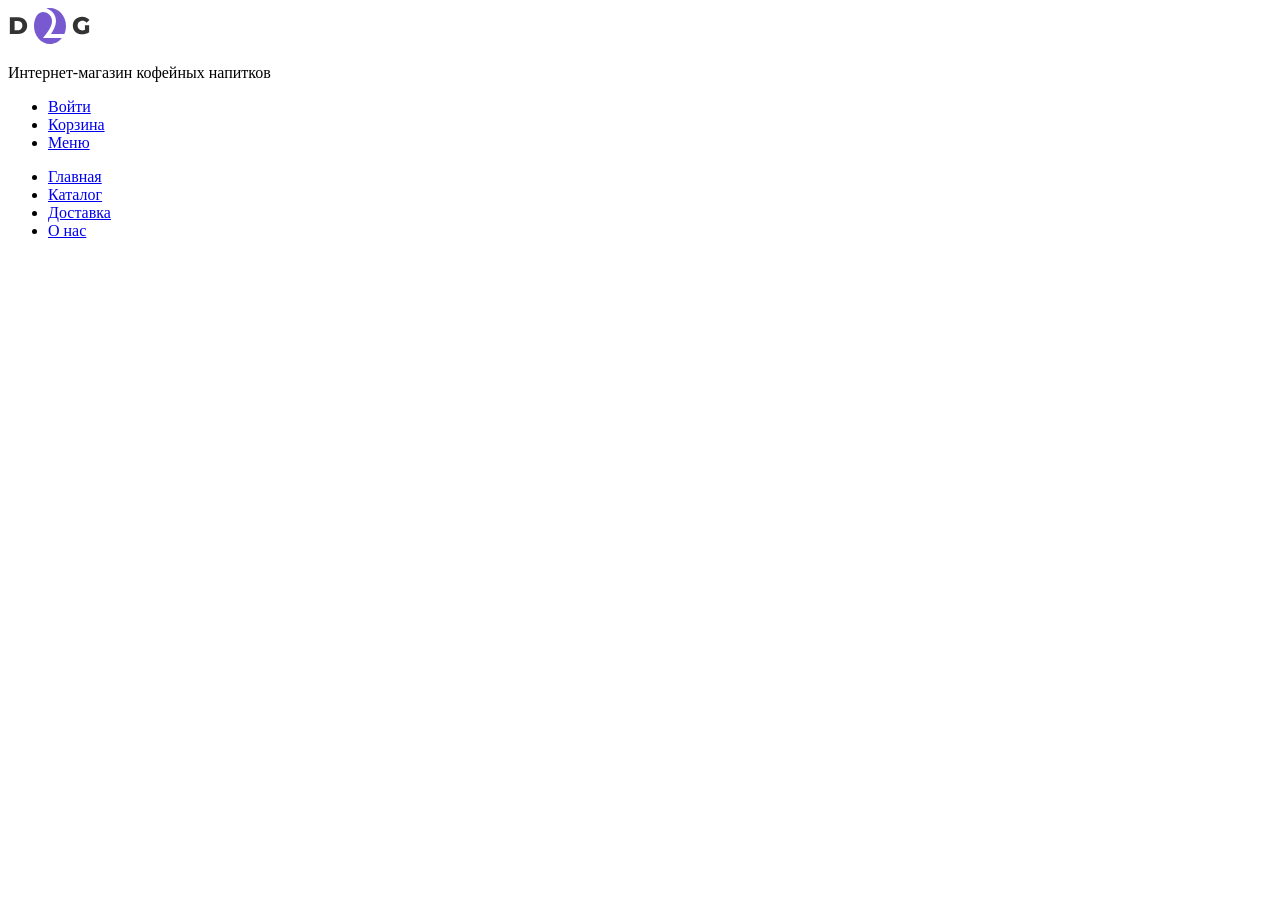
==== source/index.html @ 7049e134 "add header" ====
<!DOCTYPE html>
<html class="page" lang="ru">

<head>
  <meta charset="UTF-8">
  <title>Интернет-магазин кофейных напитков</title>
  <meta name="viewport" content="width=device-width,initial-scale=1">
  <link rel="preload" href="#" type="font/woff2" as="font">
  <link rel="stylesheet" href="styles/styles.css">
  <script src="scripts/index.js" defer></script>
</head>

<body class="page__body">
  <header class="header container ">
    <div class="header__logo-wrapper">
      <a class="header__logo" href="index.html">
        <picture>
          <source media="(width >= 1440px)" type="image/svg+xml" width="170" height="36"
            srcset="images/logo-desktop.svg">
          <source media="(width >= 768px)" type="image/svg+xml" width="82" height="36" srcset="images/logo-tablet.svg">
          <img src="images/logo-mobile.svg" width="32" height="36" alt="Логотип">
        </picture>
      </a>
      <p>Интернет-магазин кофейных напитков</p>
    </div>
    <div class="header__user-menu user-menu">
      <ul class="user-menu__item">
        <li class="user-menu__items">
          <a class="user-menu__link user-menu__link--login" href="#">
            <span>Войти</span>
          </a>
        </li>
        <li class="user-menu__items">
          <a class="user-menu__link user-menu__link--cart" href="#">
            <span>Корзина</span>
          </a>
        </li>
        <li class="user-menu__items">
          <a class="user-menu__link user-menu__link--menu" href="#">
            <span class="visually-hidden">Меню</span>
          </a>
        </li>
      </ul>
    </div>
    <nav class="header__navigation navigation navigation--close">
      <ul class="navigation__item">
        <li class="navigation__items">
          <a class="navigation__link navigation__link--active" href="#">Главная</a>
        </li>
        <li class="navigation__items">
          <a class="navigation__link" href="#">Каталог</a>
        </li>
        <li class="navigation__items">
          <a class="navigation__link" href="#">Доставка</a>
        </li>
        <li class="navigation__items">
          <a class="navigation__link" href="#">О нас</a>
        </li>
      </ul>
    </nav>
  </header>
  <main>
  </main>
</body>

</html>
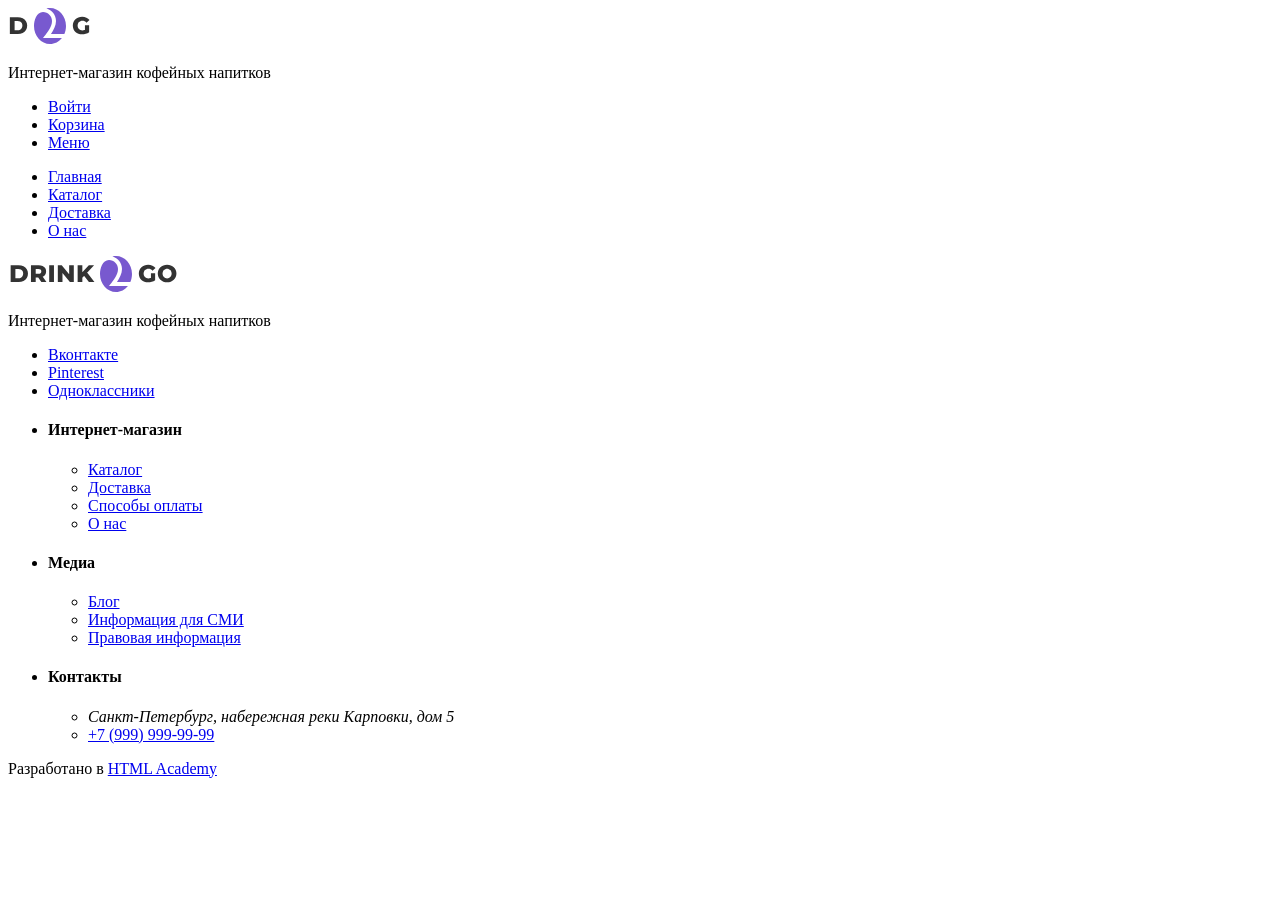
==== commit 6e814b96: "add footer" ====
--- a/source/index.html
+++ b/source/index.html
@@ -59,8 +59,80 @@
       </ul>
     </nav>
   </header>
-  <main>
+  <main class="main">
   </main>
+  <footer class="footer container">
+    <div class="footer__header divider">
+      <div class="footer__logo-wrapper">
+        <a class="footer__logo" href="index.html">
+          <picture>
+            <source media="(width >= 768px)" type="image/svg+xml" width="170" height="36"
+              srcset="images/logo-desktop.svg">
+            <img src="images/logo-tablet.svg" width="82" height="36" alt="Логотип">
+          </picture>
+        </a>
+        <p>Интернет-магазин кофейных напитков</p>
+      </div>
+      <ul class="footer-social-list social-list">
+        <li class="social-list-items">
+          <a class="social-list-link social-list-link--vk" href="#"><span class="visually-hidden">Вконтакте</span></a>
+        </li>
+        <li class="social-list-items">
+          <a class="social-list-link social-list-link--pinterest" href="#"><span
+              class="visually-hidden">Pinterest</span></a>
+        </li>
+        <li class="social-list-items">
+          <a class="social-list-link social-list-link--ok" href="#"><span
+              class="visually-hidden">Одноклассники</span></a>
+        </li>
+      </ul>
+    </div>
+    <ul class="footer__navigation">
+      <li class="footer__navigation-items divider">
+        <h4 class="footer__navigation-items-title">Интернет-магазин</h4>
+        <ul class="footer__shop-link-item">
+          <li class="footer__shop-link-items">
+            <a class="footer__shop-link" href="#">Каталог</a>
+          </li>
+          <li class="footer__shop-link-items">
+            <a class="footer__shop-link" href="#">Доставка</a>
+          </li>
+          <li class="footer__shop-link-items">
+            <a class="footer__shop-link" href="#">Способы оплаты</a>
+          </li>
+          <li class="footer__shop-link-items">
+            <a class="footer__shop-link" href="#">О нас</a>
+          </li>
+        </ul>
+      </li>
+      <li class="footer__navigation-items divider">
+        <h4 class="footer__navigation-items-title">Медиа</h4>
+        <ul class="footer__shop-link-item">
+          <li class="footer__shop-link-items">
+            <a class="footer__shop-link" href="#">Блог</a>
+          </li>
+          <li class="footer__shop-link-items">
+            <a class="footer__shop-link" href="#">Информация для СМИ</a>
+          </li>
+          <li class="footer__shop-link-items">
+            <a class="footer__shop-link" href="#">Правовая информация</a>
+          </li>
+        </ul>
+      </li>
+      <li class="footer__navigation-items divider">
+        <h4 class="footer__navigation-items-title">Контакты</h4>
+        <ul class="footer__shop-link-item">
+          <li class="footer__shop-link-items">
+            <address class="footer__shop-link">Санкт-Петербург, набережная реки Карповки, дом 5</address>
+          </li>
+          <li class="footer__shop-link-items">
+            <a class="footer__shop-link" href="tel:+79999999999">+7 (999) 999-99-99</a>
+          </li>
+        </ul>
+      </li>
+    </ul>
+    <p class="footer__html-academy">Разработано в <a href="#">HTML Academy</a></p>
+  </footer>
 </body>
 
 </html>
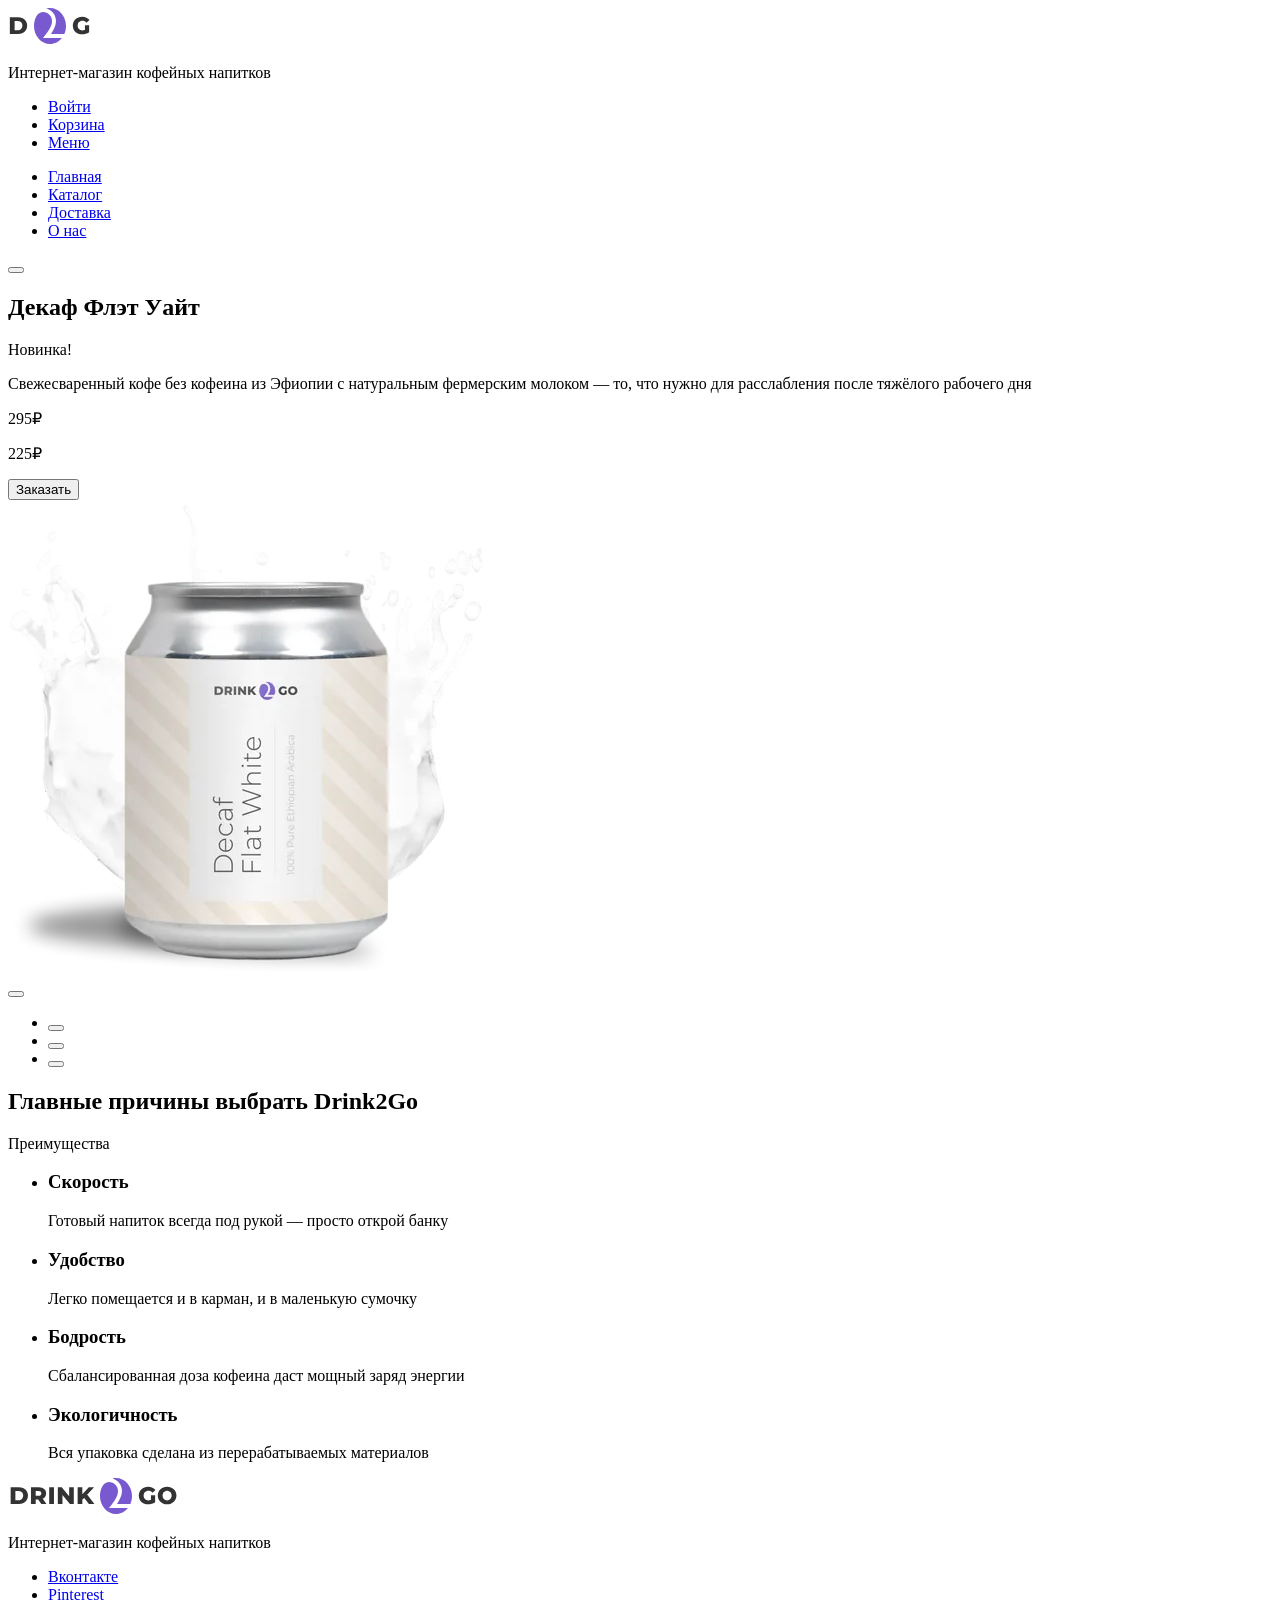
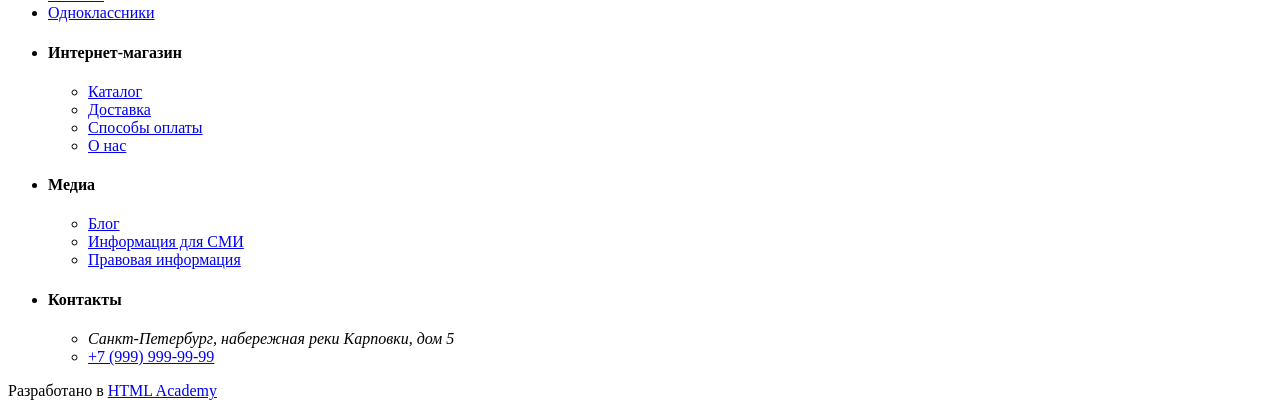
==== commit f98b4e0e: "hero and futures add" ====
--- a/source/index.html
+++ b/source/index.html
@@ -11,7 +11,7 @@
 </head>
 
 <body class="page__body">
-  <header class="header container ">
+  <header class="header container" data-test="header">
     <div class="header__logo-wrapper">
       <a class="header__logo" href="index.html">
         <picture>
@@ -60,77 +60,155 @@
     </nav>
   </header>
   <main class="main">
+    <section class="hero" data-test="hero">
+      <div class="hero__wrapper container">
+        <button class="hero__slider-button hero__slider-button--back button"></button>
+
+        <div class="hero__slider">
+          <div class="hero__description-wrapper">
+            <h1 class="hero__title">Декаф Флэт Уайт</h1>
+            <p class="hero__promo-text">Новинка!</p>
+            <p class="hero__description">Свежесваренный кофе без кофеина из Эфиопии с&nbsp;натуральным фермерским
+              молоком
+              — то,
+              что нужно для&nbsp;расслабления после тяжёлого рабочего дня</p>
+            <div class="hero__buy-wrapper">
+              <div class="hero__cost-wrapper">
+                <p class="hero__old-price">295₽</p>
+                <p class="hero__new-price">225₽</p>
+              </div>
+              <button class="hero__button-buy button">Заказать</button>
+            </div>
+          </div>
+          <div class="hero__image-wrapper">
+            <picture>
+              <source media="(min-width: 1440px)" type="image/webp" width="600" height="600"
+                srcset="images/hero-flat-white-desktop@1x.webp 1x, images/hero-flat-white-desktop@2x.webp 2x">
+              <source media="(min-width: 768px)" type="image/webp" width="476" height="476"
+                srcset="images/hero-flat-white-tablet@1x.webp 1x, images/hero-flat-white-tablet@2x.webp 2x">
+              <source type="image/webp" width="280" height="280"
+                srcset="images/hero-flat-white-mobile@1x.webp 1x, images/hero-flat-white-mobile@2x.webp 2x">
+              <source media="(min-width: 1440px)" type="image/png" width="600" height="600"
+                srcset="images/hero-flat-white-desktop@1x.png 1x, images/hero-flat-white-desktop@2x.png 2x">
+              <source media="(min-width: 768px)" type="image/png" width="476" height="476"
+                srcset="images/hero-flat-white-tablet@1x.png 1x, images/hero-flat-white-tablet@2x.png 2x">
+              <img class="hero__image" src="hero-flat-white-mobile@1x.png"
+                srcset="images/images/hero-flat-white-mobile@2x.png" width="280" height="280"
+                alt="Банка корма с курицей">
+            </picture>
+          </div>
+        </div>
+        <button class="hero__slider-button hero__slider-button--forward button"></button>
+      </div>
+      <ul class="hero__switch">
+        <li class="hero__switch-items">
+          <button class="button hero__switch-button"></button>
+        </li>
+        <li class="hero__switch-items">
+          <button class="button hero__switch-button hero__switch-button--unactive"></button>
+        </li>
+        <li class="hero__switch-items">
+          <button class="button hero__switch-button hero__switch-button--unactive"></button>
+        </li>
+      </ul>
+    </section>
+    <section class="features container" data-test="features">
+      <h2 class="features__title">Главные причины выбрать Drink2Go</h2>
+      <p class="features__promo-text">Преимущества</p>
+      <ul class="features__item">
+        <li class="features__items features__items--speed">
+          <h3 class="features__items-title">Скорость</h3>
+          <p class="features__items-description">Готовый напиток всегда под рукой — просто открой банку</p>
+        </li>
+        <li class="features__items features__items--fit">
+          <h3 class="features__items-title">Удобство</h3>
+          <p class="features__items-description">Легко помещается и в карман, и в маленькую сумочку</p>
+        </li>
+        <li class="features__items features__items--energy">
+          <h3 class="features__items-title">Бодрость</h3>
+          <p class="features__items-description">Сбалансированная доза кофеина даст мощный заряд энергии</p>
+        </li>
+        <li class="features__items features__items--eco">
+          <h3 class="features__items-title">Экологичность</h3>
+          <p class="features__items-description">Вся упаковка сделана из перерабатываемых материалов</p>
+        </li>
+      </ul>
+    </section>
   </main>
   <footer class="footer container">
-    <div class="footer__header divider">
-      <div class="footer__logo-wrapper">
-        <a class="footer__logo" href="index.html">
-          <picture>
-            <source media="(width >= 768px)" type="image/svg+xml" width="170" height="36"
-              srcset="images/logo-desktop.svg">
-            <img src="images/logo-tablet.svg" width="82" height="36" alt="Логотип">
-          </picture>
-        </a>
-        <p>Интернет-магазин кофейных напитков</p>
-      </div>
-      <ul class="footer-social-list social-list">
-        <li class="social-list-items">
-          <a class="social-list-link social-list-link--vk" href="#"><span class="visually-hidden">Вконтакте</span></a>
-        </li>
-        <li class="social-list-items">
-          <a class="social-list-link social-list-link--pinterest" href="#"><span
-              class="visually-hidden">Pinterest</span></a>
-        </li>
-        <li class="social-list-items">
-          <a class="social-list-link social-list-link--ok" href="#"><span
-              class="visually-hidden">Одноклассники</span></a>
-        </li>
-      </ul>
-    </div>
-    <ul class="footer__navigation">
-      <li class="footer__navigation-items divider">
-        <h4 class="footer__navigation-items-title">Интернет-магазин</h4>
-        <ul class="footer__shop-link-item">
-          <li class="footer__shop-link-items">
-            <a class="footer__shop-link" href="#">Каталог</a>
+    <div class="footer__wrapper">
+      <div class="footer__header divider">
+        <div class="footer__logo-wrapper">
+          <a class="footer__logo" href="index.html">
+            <picture>
+              <source media="(width >= 768px)" type="image/svg+xml" width="170" height="36"
+                srcset="images/logo-desktop.svg">
+              <img src="images/logo-tablet.svg" width="82" height="36" alt="Логотип">
+            </picture>
+          </a>
+          <p>Интернет-магазин кофейных напитков</p>
+        </div>
+        <ul class="footer-social-list social-list">
+          <li class="social-list-items">
+            <a class="social-list-link social-list-link--vk" href="#"><span class="visually-hidden">Вконтакте</span></a>
           </li>
-          <li class="footer__shop-link-items">
-            <a class="footer__shop-link" href="#">Доставка</a>
+          <li class="social-list-items">
+            <a class="social-list-link social-list-link--pinterest" href="#"><span
+                class="visually-hidden">Pinterest</span></a>
           </li>
-          <li class="footer__shop-link-items">
-            <a class="footer__shop-link" href="#">Способы оплаты</a>
-          </li>
-          <li class="footer__shop-link-items">
-            <a class="footer__shop-link" href="#">О нас</a>
+          <li class="social-list-items">
+            <a class="social-list-link social-list-link--ok" href="#"><span
+                class="visually-hidden">Одноклассники</span></a>
           </li>
         </ul>
-      </li>
-      <li class="footer__navigation-items divider">
-        <h4 class="footer__navigation-items-title">Медиа</h4>
-        <ul class="footer__shop-link-item">
-          <li class="footer__shop-link-items">
-            <a class="footer__shop-link" href="#">Блог</a>
-          </li>
-          <li class="footer__shop-link-items">
-            <a class="footer__shop-link" href="#">Информация для СМИ</a>
-          </li>
-          <li class="footer__shop-link-items">
-            <a class="footer__shop-link" href="#">Правовая информация</a>
-          </li>
-        </ul>
-      </li>
-      <li class="footer__navigation-items divider">
-        <h4 class="footer__navigation-items-title">Контакты</h4>
-        <ul class="footer__shop-link-item">
-          <li class="footer__shop-link-items">
-            <address class="footer__shop-link">Санкт-Петербург, набережная реки Карповки, дом 5</address>
-          </li>
-          <li class="footer__shop-link-items">
-            <a class="footer__shop-link" href="tel:+79999999999">+7 (999) 999-99-99</a>
-          </li>
-        </ul>
-      </li>
-    </ul>
+      </div>
+      <ul class="footer__navigation">
+        <li class="footer__navigation-items divider">
+          <h4 class="footer__navigation-items-title">Интернет-магазин</h4>
+          <ul class="footer__shop-link-item">
+            <li class="footer__shop-link-items">
+              <a class="footer__shop-link" href="#">Каталог</a>
+            </li>
+            <li class="footer__shop-link-items">
+              <a class="footer__shop-link" href="#">Доставка</a>
+            </li>
+            <li class="footer__shop-link-items">
+              <a class="footer__shop-link" href="#">Способы оплаты</a>
+            </li>
+            <li class="footer__shop-link-items">
+              <a class="footer__shop-link" href="#">О нас</a>
+            </li>
+          </ul>
+        </li>
+        <li class="footer__navigation-items divider">
+          <h4 class="footer__navigation-items-title">Медиа</h4>
+          <ul class="footer__shop-link-item">
+            <li class="footer__shop-link-items">
+              <a class="footer__shop-link" href="#">Блог</a>
+            </li>
+            <li class="footer__shop-link-items">
+              <a class="footer__shop-link" href="#">Информация для СМИ</a>
+            </li>
+            <li class="footer__shop-link-items">
+              <a class="footer__shop-link" href="#">Правовая информация</a>
+            </li>
+          </ul>
+        </li>
+        <li class="footer__navigation-items divider">
+          <h4 class="footer__navigation-items-title">Контакты</h4>
+          <ul class="footer__shop-link-item">
+            <li class="footer__shop-link-items">
+              <address class="footer__shop-link footer__shop-link--address">Санкт-Петербург, набережная реки Карповки,
+                дом
+                5</address>
+            </li>
+            <li class="footer__shop-link-items">
+              <a class="footer__shop-link footer__shop-link--tel" href="tel:+79999999999">+7 (999) 999-99-99</a>
+            </li>
+          </ul>
+        </li>
+      </ul>
+    </div>
     <p class="footer__html-academy">Разработано в <a href="#">HTML Academy</a></p>
   </footer>
 </body>
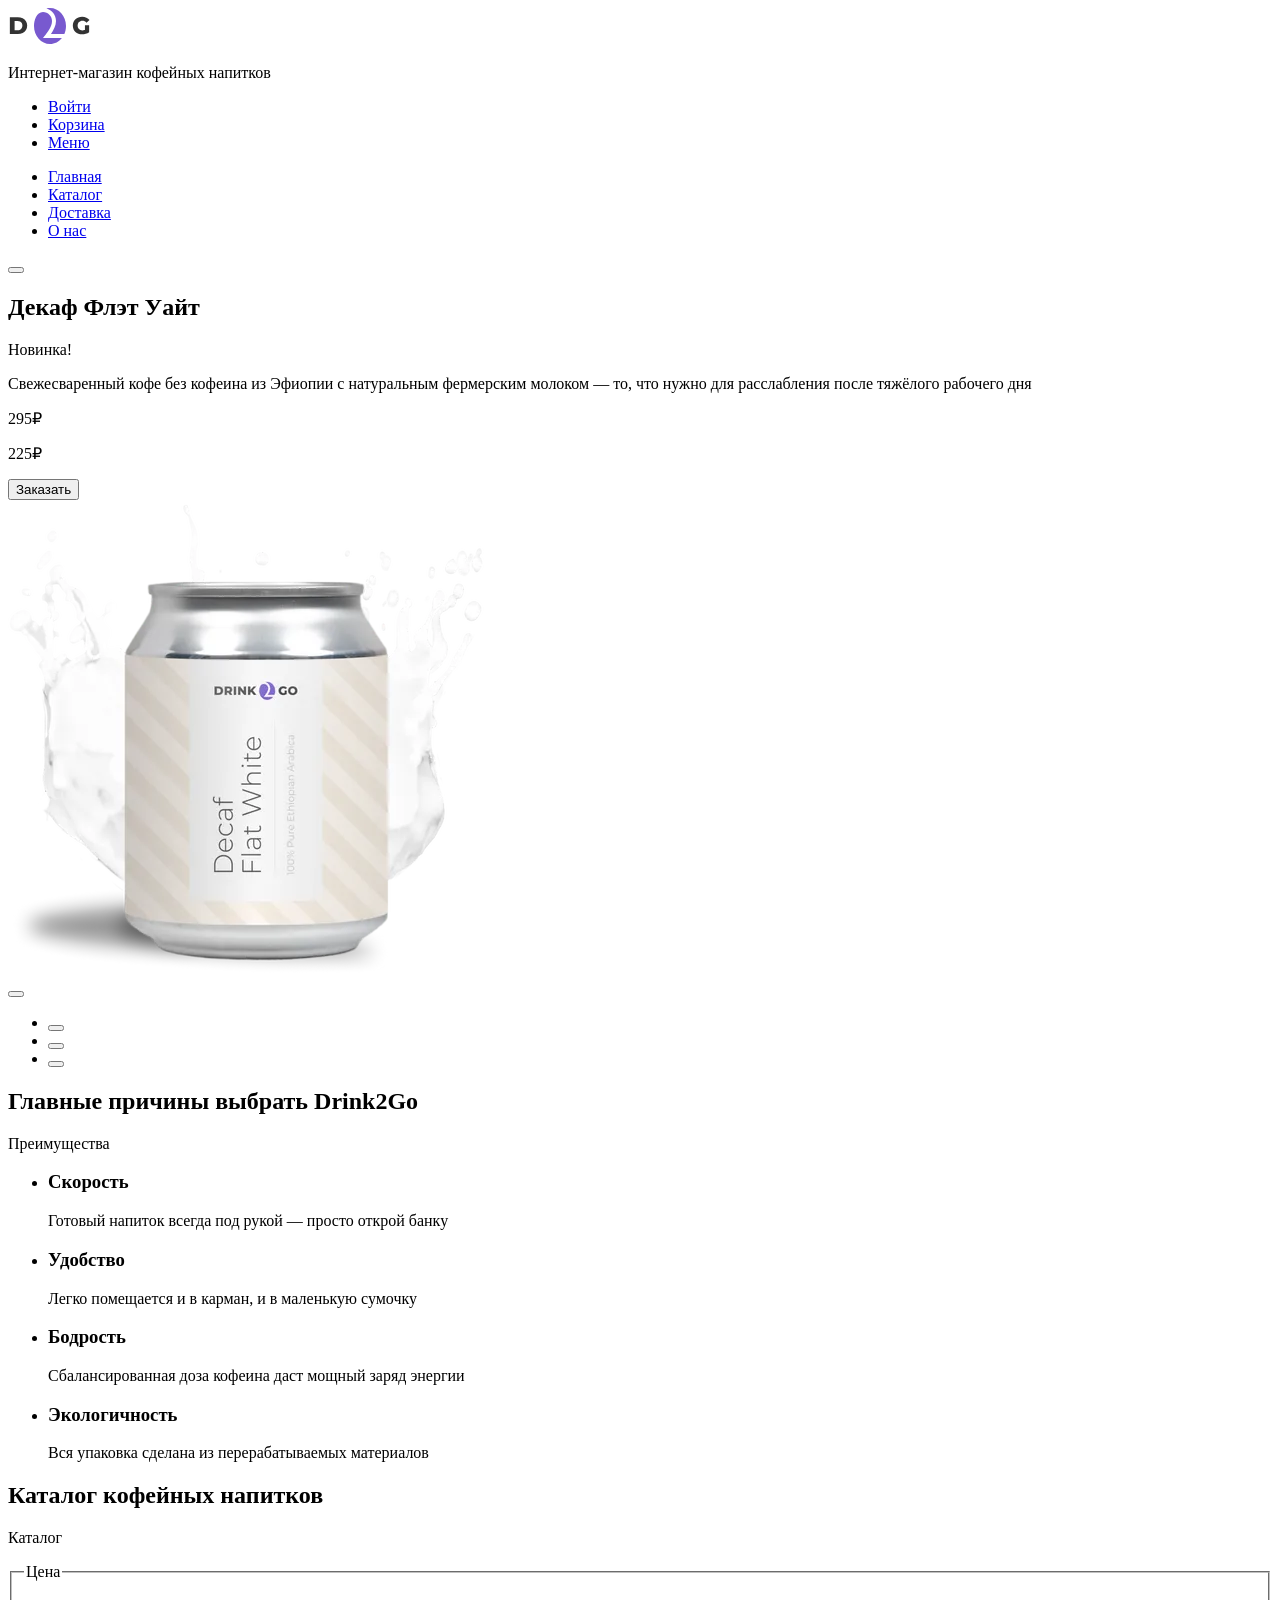
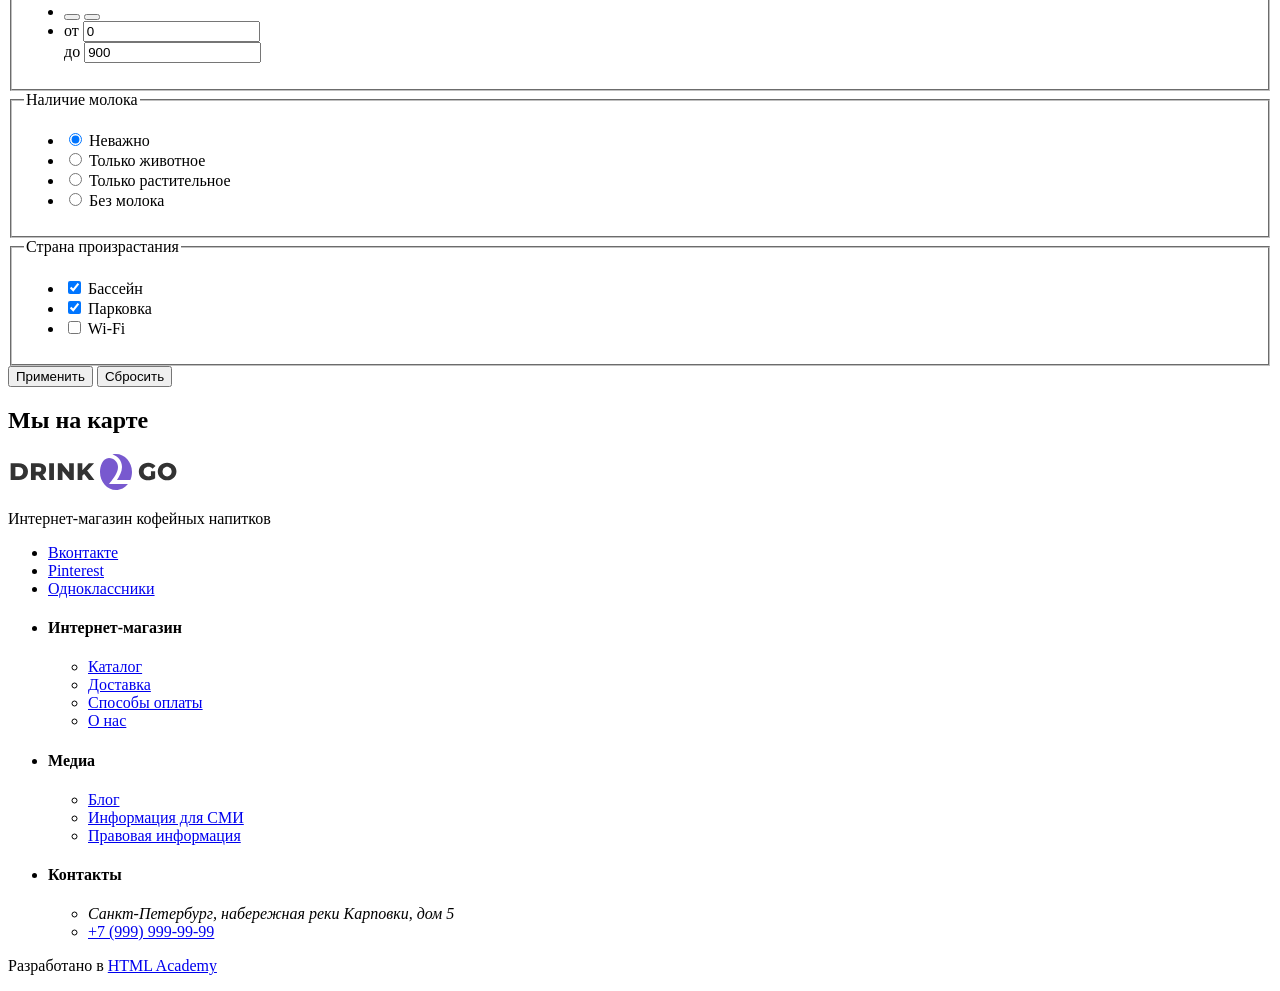
==== commit e7a2acca: "add filter" ====
--- a/source/index.html
+++ b/source/index.html
@@ -134,8 +134,136 @@
         </li>
       </ul>
     </section>
+
+    <section class="catalog" data-test="catalog">
+      <div class="catalog__wrapper container">
+        <h2 class="catalog__title">Каталог кофейных напитков</h2>
+        <p class="catalog__promo-text">Каталог</p>
+
+
+        <div class="catalog__filter">
+
+          <form class="catalog__filter-form" action="https://echo.htmlacademy.ru/" method="post">
+            <!-- slider -->
+
+            <fieldset class="catalog__filter-group">
+              <legend class="catalog__filter-title">Цена</legend>
+              <ul class="catalog__filter-cost-list">
+                <li class="catalog__filter-cost-item">
+                  <div class="catalog__slider-wrapper">
+                    <div class="catalog__slider-content"></div>
+                    <div class="catalog__slider-content catalog__slider-content--active"
+                      style="left: 0px; width: 236px;">
+                      <button class="catalog__slider catalog__slider--min" type="button"
+                        style="left: 0px;"><span></span></button>
+                      <button class="catalog__slider catalog__slider--max" type="button"
+                        style="left: 236px;"><span></span></button>
+                    </div>
+                  </div>
+                </li>
+                <li class="catalog__filter-cost-item ">
+                  <div class="catalog__cost-input-wrapper">
+                    <label class="catalog__control-filter-cost">
+                      <span class="catalog__control-filter-text visually-hidden">от</span>
+                      <input class="catalog__filter-cost-input catalog__filter-cost-input--left" name="low-cost"
+                        type="text" value="0">
+                    </label>
+                    <div></div>
+                    <label class="catalog__control-filter-cost">
+                      <span class="catalog__control-filter-text visually-hidden">до</span>
+                      <input class="catalog__filter-cost-input catalog__filter-cost-input--right" name="hight-cost"
+                        type="text" value="900">
+                    </label>
+                  </div>
+                </li>
+              </ul>
+            </fieldset>
+
+            <!-- radio -->
+            <fieldset class="catalog__filter-group">
+              <legend class="catalog__filter-title">Наличие молока</legend>
+              <ul class="catalog__filter-radio-list">
+                <li class="catalog__filter-radio-item">
+                  <label class="catalog__control">
+                    <input class="catalog__control-input visually-hidden" type="radio" name="type-of-housing"
+                      value="hight-hotel" checked>
+                    <span class="catalog__control-input-check catalog__control-input-radio"></span>
+                    <span class="catalog__control-input-text">Неважно</span>
+                  </label>
+                </li>
+                <li class="catalog__filter-radio-item">
+                  <label class="catalog__control">
+                    <input class="catalog__control-input visually-hidden" type="radio" name="type-of-housing"
+                      value="hotel">
+                    <span class="catalog__control-input-check catalog__control-input-radio"></span>
+                    <span class="catalog__control-input-text">Только животное</span>
+                  </label>
+                </li>
+                <li class="catalog__filter-radio-item">
+                  <label class="catalog__control">
+                    <input class="catalog__control-input visually-hidden" type="radio" name="type-of-housing"
+                      value="apartament">
+                    <span class="catalog__control-input-check control-input-radio"></span>
+                    <span class="catalog__control-input-text">Только растительное</span>
+                  </label>
+                </li>
+                <li class="catalog__filter-radio-item catalog__filter-radio-item--disabled">
+                  <label class="catalog__control">
+                    <input class="catalog__control-input visually-hidden" type="radio" name="type-of-housing"
+                      value="apartament">
+                    <span class="catalog__control-input-check control-input-radio"></span>
+                    <span class="catalog__control-input-text">Без молока</span>
+                  </label>
+                </li>
+              </ul>
+            </fieldset>
+            <!-- checkbox -->
+            <fieldset class="catalog__filter-group">
+              <legend class="catalog__filter-title">Страна произрастания</legend>
+              <ul class="catalog__filter-checkbox-list">
+                <li class="catalog__filter-checkbox-item">
+                  <label class="catalog__control">
+                    <input class="catalog__control-input visually-hidden" type="checkbox" name="pool" checked>
+                    <span class="catalog__control-input-check"></span>
+                    <span class="catalog__control-input-text">Бассейн</span>
+                  </label>
+                </li>
+                <li class="catalog__filter-checkbox-item">
+                  <label class="catalog__control">
+                    <input class="catalog__control-input visually-hidden" type="checkbox" name="parking" checked>
+                    <span class="catalog__control-input-check"></span>
+                    <span class="catalog__control-input-text">Парковка</span>
+                  </label>
+                </li>
+                <li class="catalog__filter-checkbox-item">
+                  <label class="catalog__control">
+                    <input class="catalog__control-input visually-hidden" type="checkbox" name="wifi">
+                    <span class="catalog__control-input-check"></span>
+                    <span class="catalog__control-input-text">Wi-Fi</span>
+                  </label>
+                </li>
+              </ul>
+            </fieldset>
+
+
+            <div class="catalog__container-button">
+              <button class="catalog__button--apply button" type="submit">Применить</button>
+              <button class="catalog__button--reset button" type="reset">Сбросить</button>
+            </div>
+
+          </form>
+        </div>
+      </div>
+    </section>
+
+    <section class="map" data-test="map">
+      <h2 class="map__title visually-hidden">Мы на карте</h2>
+      <div class="map__wrapper">
+      </div>
+    </section>
   </main>
-  <footer class="footer container">
+
+  <footer class="footer container" data-test="footer">
     <div class="footer__wrapper">
       <div class="footer__header divider">
         <div class="footer__logo-wrapper">
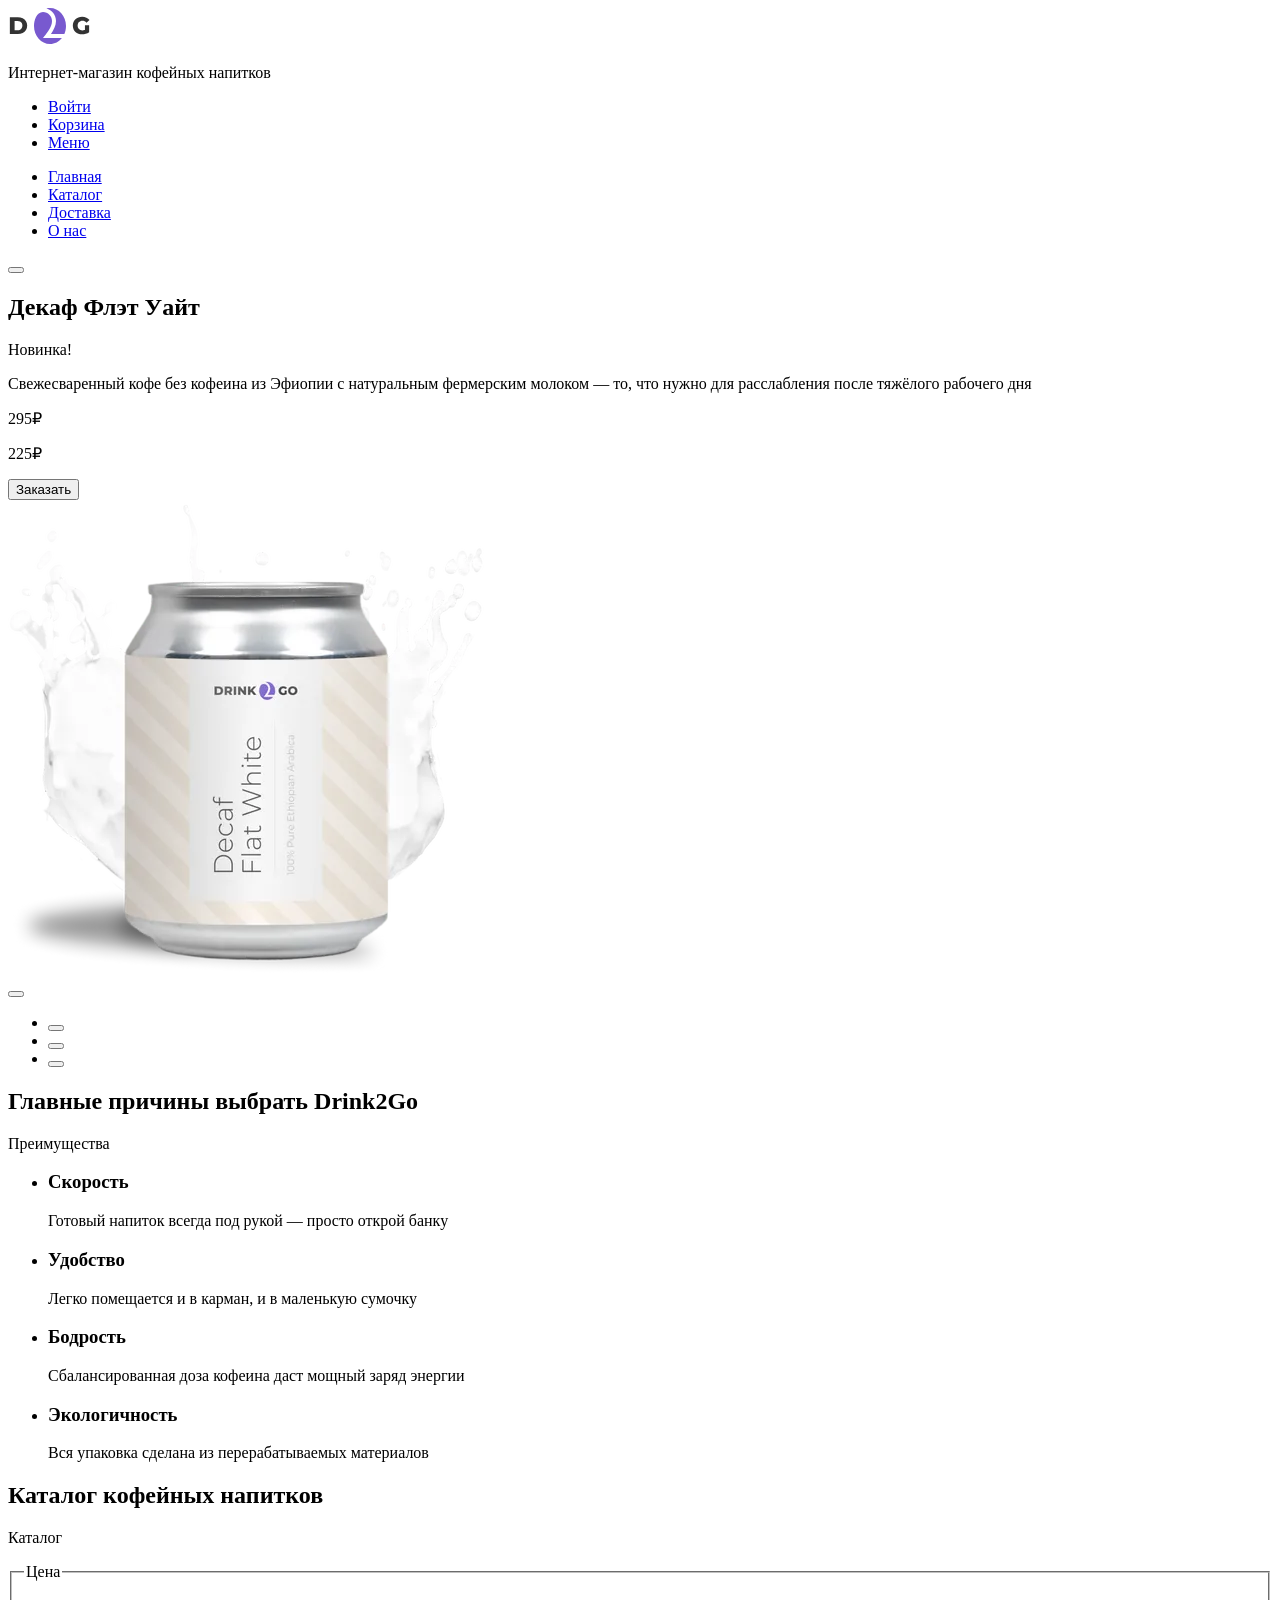
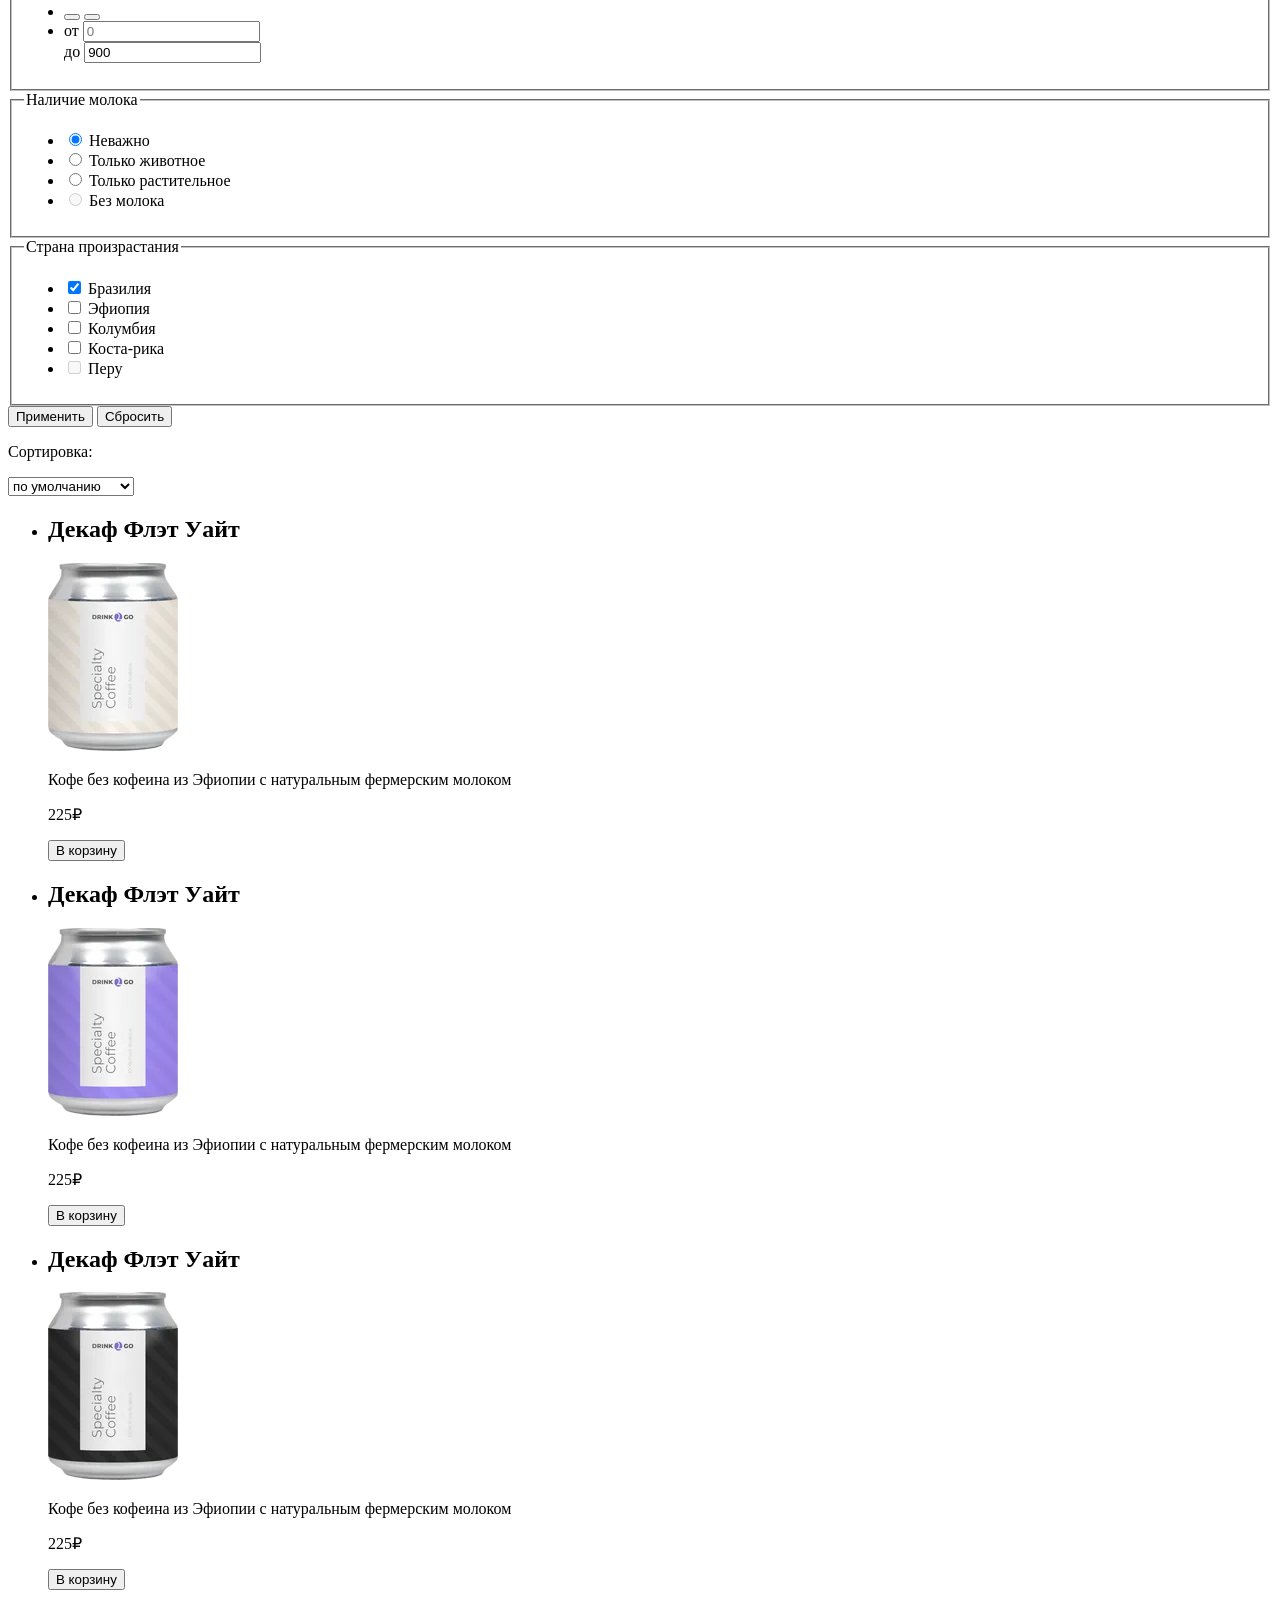
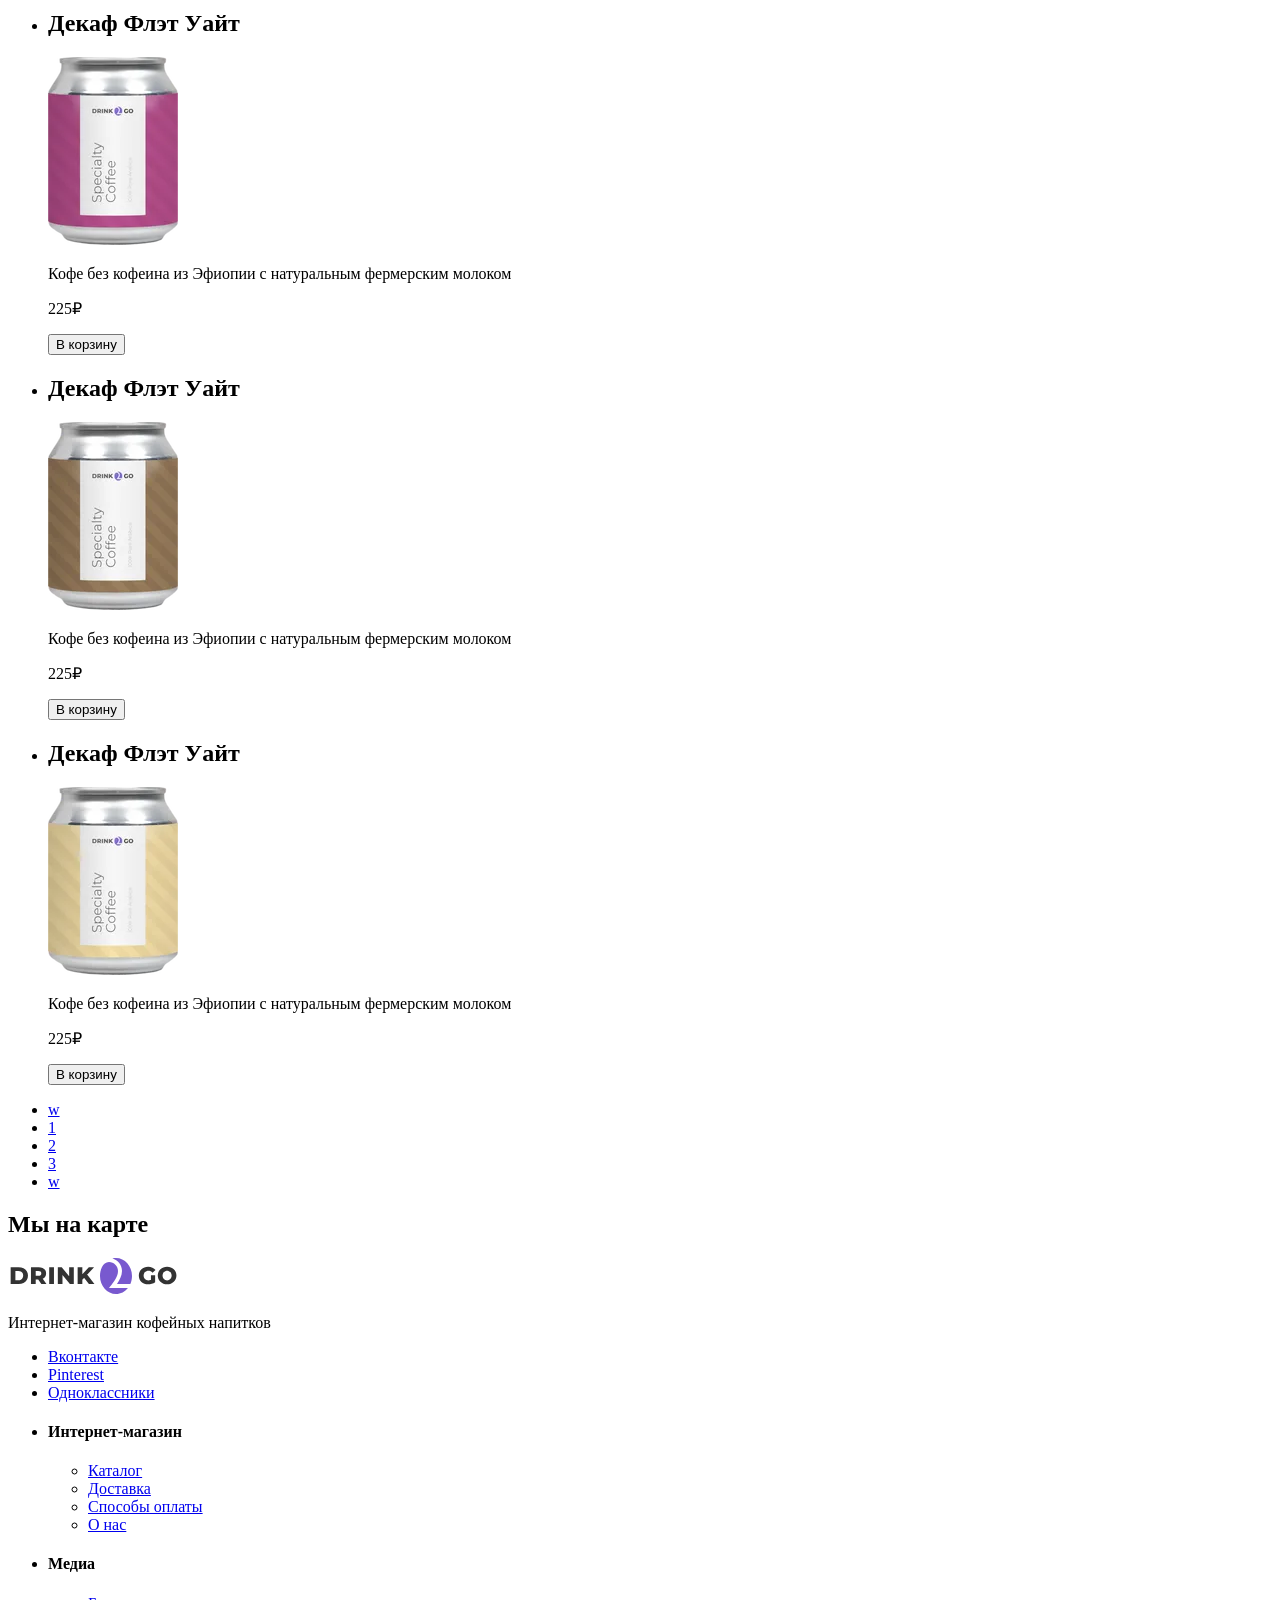
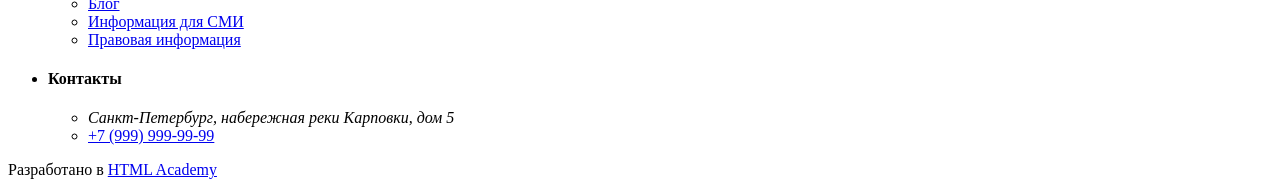
==== commit ae102e7a: "catalog" ====
--- a/source/index.html
+++ b/source/index.html
@@ -142,7 +142,6 @@
 
 
         <div class="catalog__filter">
-
           <form class="catalog__filter-form" action="https://echo.htmlacademy.ru/" method="post">
             <!-- slider -->
 
@@ -166,7 +165,7 @@
                     <label class="catalog__control-filter-cost">
                       <span class="catalog__control-filter-text visually-hidden">от</span>
                       <input class="catalog__filter-cost-input catalog__filter-cost-input--left" name="low-cost"
-                        type="text" value="0">
+                        type="text" placeholder="0">
                     </label>
                     <div></div>
                     <label class="catalog__control-filter-cost">
@@ -185,33 +184,32 @@
               <ul class="catalog__filter-radio-list">
                 <li class="catalog__filter-radio-item">
                   <label class="catalog__control">
-                    <input class="catalog__control-input visually-hidden" type="radio" name="type-of-housing"
+                    <input class="catalog__control-input visually-hidden" type="radio" name="type-milk"
                       value="hight-hotel" checked>
-                    <span class="catalog__control-input-check catalog__control-input-radio"></span>
+                    <span class="catalog__control-input-check catalog__control-input-radio"><span></span></span>
                     <span class="catalog__control-input-text">Неважно</span>
                   </label>
                 </li>
                 <li class="catalog__filter-radio-item">
                   <label class="catalog__control">
-                    <input class="catalog__control-input visually-hidden" type="radio" name="type-of-housing"
-                      value="hotel">
-                    <span class="catalog__control-input-check catalog__control-input-radio"></span>
+                    <input class="catalog__control-input visually-hidden" type="radio" name="type-milk" value="hotel">
+                    <span class="catalog__control-input-check catalog__control-input-radio"><span></span></span>
                     <span class="catalog__control-input-text">Только животное</span>
                   </label>
                 </li>
                 <li class="catalog__filter-radio-item">
                   <label class="catalog__control">
-                    <input class="catalog__control-input visually-hidden" type="radio" name="type-of-housing"
+                    <input class="catalog__control-input visually-hidden" type="radio" name="type-milk"
                       value="apartament">
-                    <span class="catalog__control-input-check control-input-radio"></span>
+                    <span class="catalog__control-input-check catalog__control-input-radio"><span></span></span>
                     <span class="catalog__control-input-text">Только растительное</span>
                   </label>
                 </li>
                 <li class="catalog__filter-radio-item catalog__filter-radio-item--disabled">
                   <label class="catalog__control">
-                    <input class="catalog__control-input visually-hidden" type="radio" name="type-of-housing"
-                      value="apartament">
-                    <span class="catalog__control-input-check control-input-radio"></span>
+                    <input class="catalog__control-input visually-hidden" type="radio" name="type-milk"
+                      value="apartament" disabled>
+                    <span class="catalog__control-input-check catalog__control-input-radio"><span></span></span>
                     <span class="catalog__control-input-text">Без молока</span>
                   </label>
                 </li>
@@ -222,24 +220,38 @@
               <legend class="catalog__filter-title">Страна произрастания</legend>
               <ul class="catalog__filter-checkbox-list">
                 <li class="catalog__filter-checkbox-item">
-                  <label class="catalog__control">
-                    <input class="catalog__control-input visually-hidden" type="checkbox" name="pool" checked>
-                    <span class="catalog__control-input-check"></span>
-                    <span class="catalog__control-input-text">Бассейн</span>
+                  <label class="catalog__control catalog__control--checkbox">
+                    <input class="catalog__control-input visually-hidden" type="checkbox" name="brasil" checked>
+                    <span class="catalog__control-input-check catalog__control-input-check--checkbox"></span>
+                    <span class="catalog__control-input-text">Бразилия</span>
                   </label>
                 </li>
                 <li class="catalog__filter-checkbox-item">
-                  <label class="catalog__control">
-                    <input class="catalog__control-input visually-hidden" type="checkbox" name="parking" checked>
-                    <span class="catalog__control-input-check"></span>
-                    <span class="catalog__control-input-text">Парковка</span>
+                  <label class="catalog__control catalog__control--checkbox">
+                    <input class="catalog__control-input visually-hidden" type="checkbox" name="efiop">
+                    <span class="catalog__control-input-check catalog__control-input-check--checkbox"></span>
+                    <span class="catalog__control-input-text">Эфиопия</span>
                   </label>
                 </li>
                 <li class="catalog__filter-checkbox-item">
-                  <label class="catalog__control">
-                    <input class="catalog__control-input visually-hidden" type="checkbox" name="wifi">
-                    <span class="catalog__control-input-check"></span>
-                    <span class="catalog__control-input-text">Wi-Fi</span>
+                  <label class="catalog__control catalog__control--checkbox">
+                    <input class="catalog__control-input visually-hidden" type="checkbox" name="columb">
+                    <span class="catalog__control-input-check catalog__control-input-check--checkbox"></span>
+                    <span class="catalog__control-input-text">Колумбия</span>
+                  </label>
+                </li>
+                <li class="catalog__filter-checkbox-item">
+                  <label class="catalog__control catalog__control--checkbox">
+                    <input class="catalog__control-input visually-hidden" type="checkbox" name="kosta-rika">
+                    <span class="catalog__control-input-check catalog__control-input-check--checkbox"></span>
+                    <span class="catalog__control-input-text">Коста-рика</span>
+                  </label>
+                </li>
+                <li class="catalog__filter-checkbox-item">
+                  <label class="catalog__control  catalog__control--checkbox">
+                    <input class="catalog__control-input visually-hidden" type="checkbox" name="peru" disabled>
+                    <span class="catalog__control-input-check catalog__control-input-check--checkbox"></span>
+                    <span class="catalog__control-input-text">Перу</span>
                   </label>
                 </li>
               </ul>
@@ -253,7 +265,153 @@
 
           </form>
         </div>
+
+        <div class="catalog__results">
+          <form class="catalog__sort" action="https://echo.htmlacademy.ru/" method="post">
+            <div class="catalog__sort-group">
+              <p class="catalog__sort-title">Сортировка:</p>
+              <select class="catalog__sort-select" name="sort" id="sort">
+                <option value="default">по умолчанию</option>
+                <option value="price">по цене</option>
+                <option value="popular">по популярности</option>
+              </select>
+            </div>
+          </form>
+
+        </div>
+        <ul class="catalog__item">
+          <!-- 1 -->
+          <li class="catalog__items catalog-card">
+            <h2 class="catalog-card__title">Декаф Флэт Уайт</h2>
+            <div class="catalog-card__image-wrapper">
+              <picture>
+                <source type="image/webp" width="130" height="188"
+                  srcset="images/coffee-can-1@1x.webp 1x, images/coffee-can-1@2x.webp 2x">
+                <img class="hero__image" src="images/coffee-can-1@1x.png" srcset="images/coffee-can-1@2x.png"
+                  width="130" height="188" alt="Декаф Флэт Уайт">
+              </picture>
+            </div>
+            <p class="catalog-card__description">Кофе без кофеина из Эфиопии
+              с натуральным фермерским молоком</p>
+            <div class="catalog-card__cost-wrapper">
+              <p class="catalog-card__price"><span>225</span>₽</p>
+              <button class="catalog-card__button button">В корзину</button>
+            </div>
+          </li>
+          <!-- 2 -->
+          <li class="catalog__items catalog-card">
+            <h2 class="catalog-card__title">Декаф Флэт Уайт</h2>
+            <div class="catalog-card__image-wrapper">
+              <picture>
+                <source type="image/webp" width="130" height="188"
+                  srcset="images/coffee-can-2@1x.webp 1x, images/coffee-can-2@2x.webp 2x">
+                <img class="hero__image" src="images/coffee-can-2@1x.png" srcset="images/coffee-can-2@2x.png"
+                  width="130" height="188" alt="Декаф Флэт Уайт">
+              </picture>
+            </div>
+            <p class="catalog-card__description">Кофе без кофеина из Эфиопии
+              с натуральным фермерским молоком</p>
+            <div class="catalog-card__cost-wrapper">
+              <p class="catalog-card__price"><span>225</span>₽</p>
+              <button class="catalog-card__button button">В корзину</button>
+            </div>
+          </li>
+          <!-- 3 -->
+          <li class="catalog__items catalog-card">
+            <h2 class="catalog-card__title">Декаф Флэт Уайт</h2>
+            <div class="catalog-card__image-wrapper">
+              <picture>
+                <source type="image/webp" width="130" height="188"
+                  srcset="images/coffee-can-3@1x.webp 1x, images/coffee-can-3@2x.webp 2x">
+                <img class="hero__image" src="images/coffee-can-3@1x.png" srcset="images/coffee-can-3@2x.png"
+                  width="130" height="188" alt="Декаф Флэт Уайт">
+              </picture>
+            </div>
+            <p class="catalog-card__description">Кофе без кофеина из Эфиопии
+              с натуральным фермерским молоком</p>
+            <div class="catalog-card__cost-wrapper">
+              <p class="catalog-card__price"><span>225</span>₽</p>
+              <button class="catalog-card__button button">В корзину</button>
+            </div>
+          </li>
+          <!-- 4 -->
+          <li class="catalog__items catalog-card">
+            <h2 class="catalog-card__title">Декаф Флэт Уайт</h2>
+            <div class="catalog-card__image-wrapper">
+              <picture>
+                <source type="image/webp" width="130" height="188"
+                  srcset="images/coffee-can-4@1x.webp 1x, images/coffee-can-4@2x.webp 2x">
+                <img class="hero__image" src="images/coffee-can-4@1x.png" srcset="images/coffee-can-4@2x.png"
+                  width="130" height="188" alt="Декаф Флэт Уайт">
+              </picture>
+            </div>
+            <p class="catalog-card__description">Кофе без кофеина из Эфиопии
+              с натуральным фермерским молоком</p>
+            <div class="catalog-card__cost-wrapper">
+              <p class="catalog-card__price"><span>225</span>₽</p>
+              <button class="catalog-card__button button">В корзину</button>
+            </div>
+          </li>
+          <!-- 5 -->
+          <li class="catalog__items catalog-card">
+            <h2 class="catalog-card__title">Декаф Флэт Уайт</h2>
+            <div class="catalog-card__image-wrapper">
+              <picture>
+                <source type="image/webp" width="130" height="188"
+                  srcset="images/coffee-can-5@1x.webp 1x, images/coffee-can-5@2x.webp 2x">
+                <img class="hero__image" src="images/coffee-can-5@1x.png" srcset="images/coffee-can-5@2x.png"
+                  width="130" height="188" alt="Декаф Флэт Уайт">
+              </picture>
+            </div>
+            <p class="catalog-card__description">Кофе без кофеина из Эфиопии
+              с натуральным фермерским молоком</p>
+            <div class="catalog-card__cost-wrapper">
+              <p class="catalog-card__price"><span>225</span>₽</p>
+              <button class="catalog-card__button button">В корзину</button>
+            </div>
+          </li>
+          <!-- 6 -->
+          <li class="catalog__items catalog-card">
+            <h2 class="catalog-card__title">Декаф Флэт Уайт</h2>
+            <div class="catalog-card__image-wrapper">
+              <picture>
+                <source type="image/webp" width="130" height="188"
+                  srcset="images/coffee-can-6@1x.webp 1x, images/coffee-can-6@2x.webp 2x">
+                <img class="hero__image" src="images/coffee-can-6@1x.png" srcset="images/coffee-can-6@2x.png"
+                  width="130" height="188" alt="Декаф Флэт Уайт">
+              </picture>
+            </div>
+            <p class="catalog-card__description">Кофе без кофеина из Эфиопии
+              с натуральным фермерским молоком</p>
+            <div class="catalog-card__cost-wrapper">
+              <p class="catalog-card__price"><span>225</span>₽</p>
+              <button class="catalog-card__button button">В корзину</button>
+            </div>
+          </li>
+        </ul>
+
+        <ul class="catalog__pagination pagination">
+          <li class="pagination__items">
+            <a class="pagination__items-link" href="#">w</a>
+          </li>
+          <li class="pagination__items">
+            <a class="pagination__items-link" href="#">1
+            </a>
+          </li>
+          <li class="pagination__items pagination__items--active">
+            <a class="pagination__items-link" href="#">2</a>
+          </li>
+          <li class="pagination__items">
+            <a class="pagination__items-link" href="#">3</a>
+          </li>
+          <li class="pagination__items">
+            <a class="pagination__items-link" href="#">w</a>
+          </li>
+        </ul>
+
       </div>
+
+
     </section>
 
     <section class="map" data-test="map">
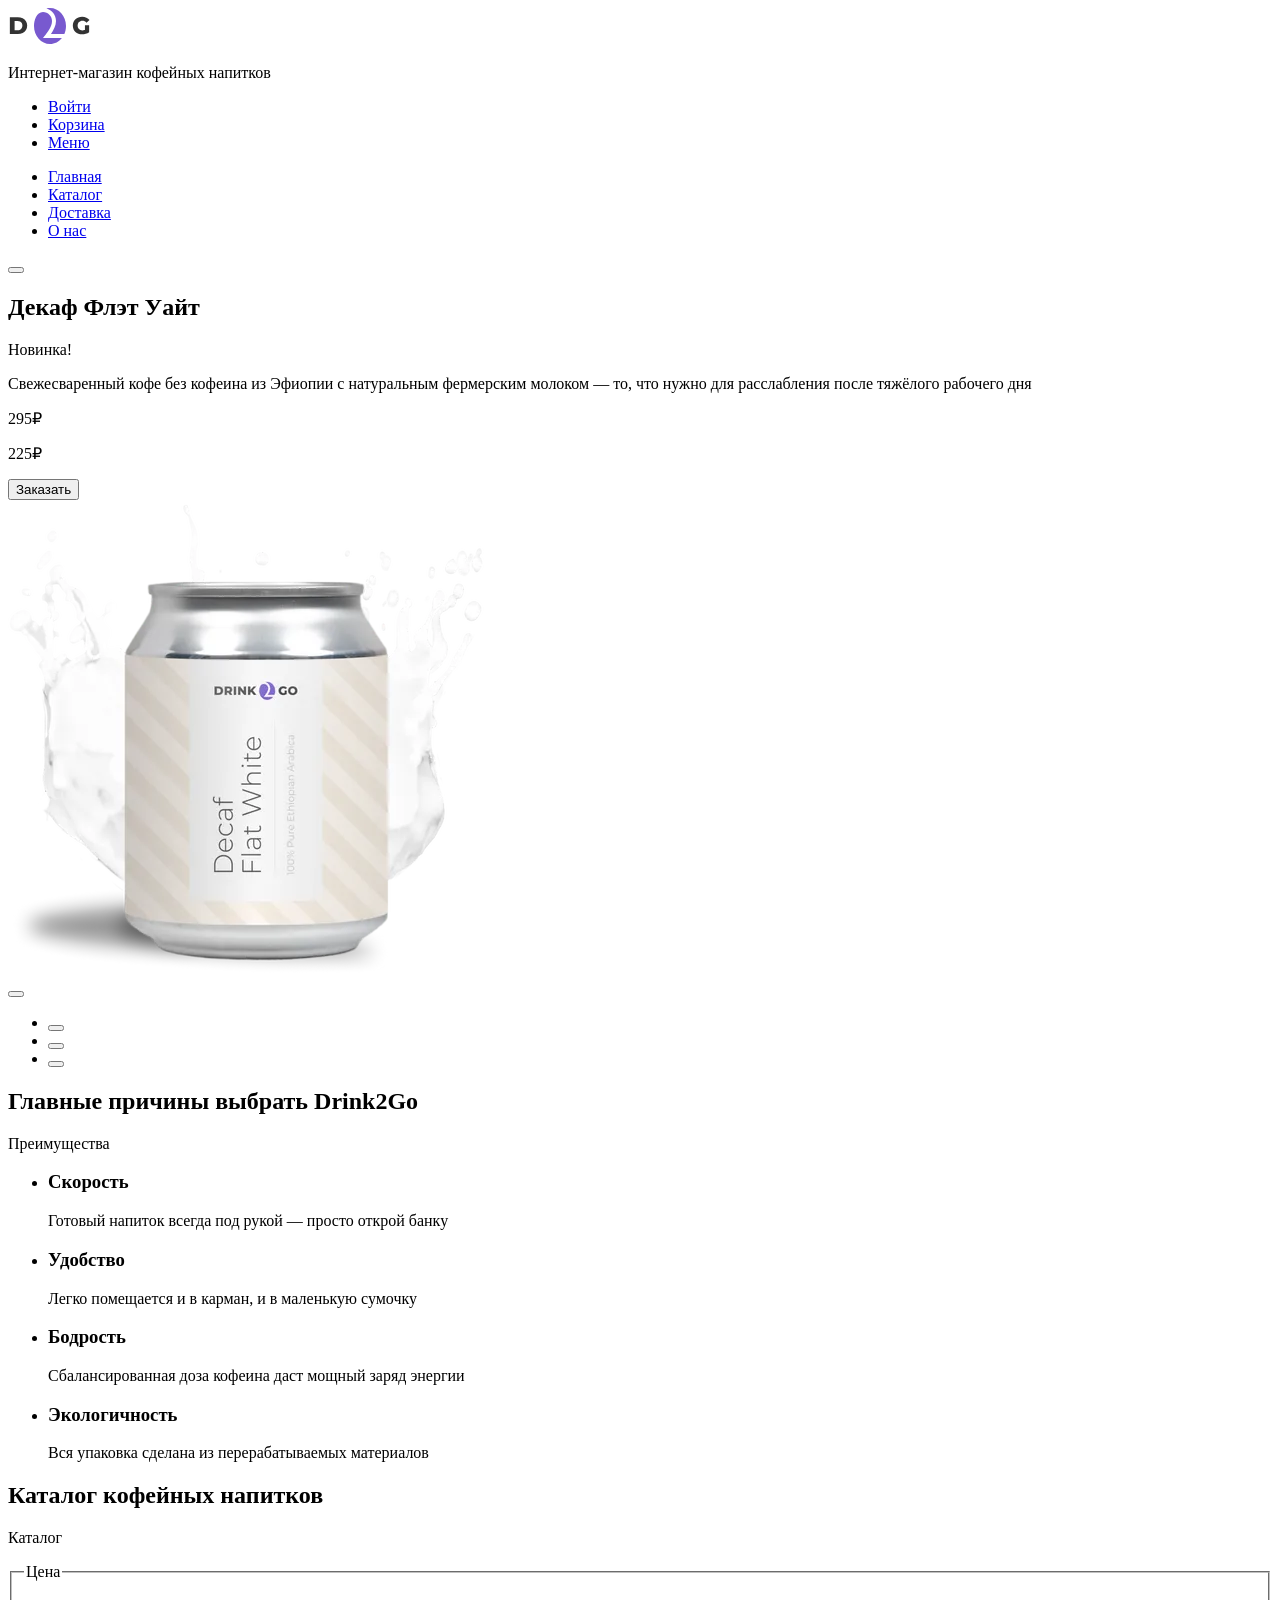
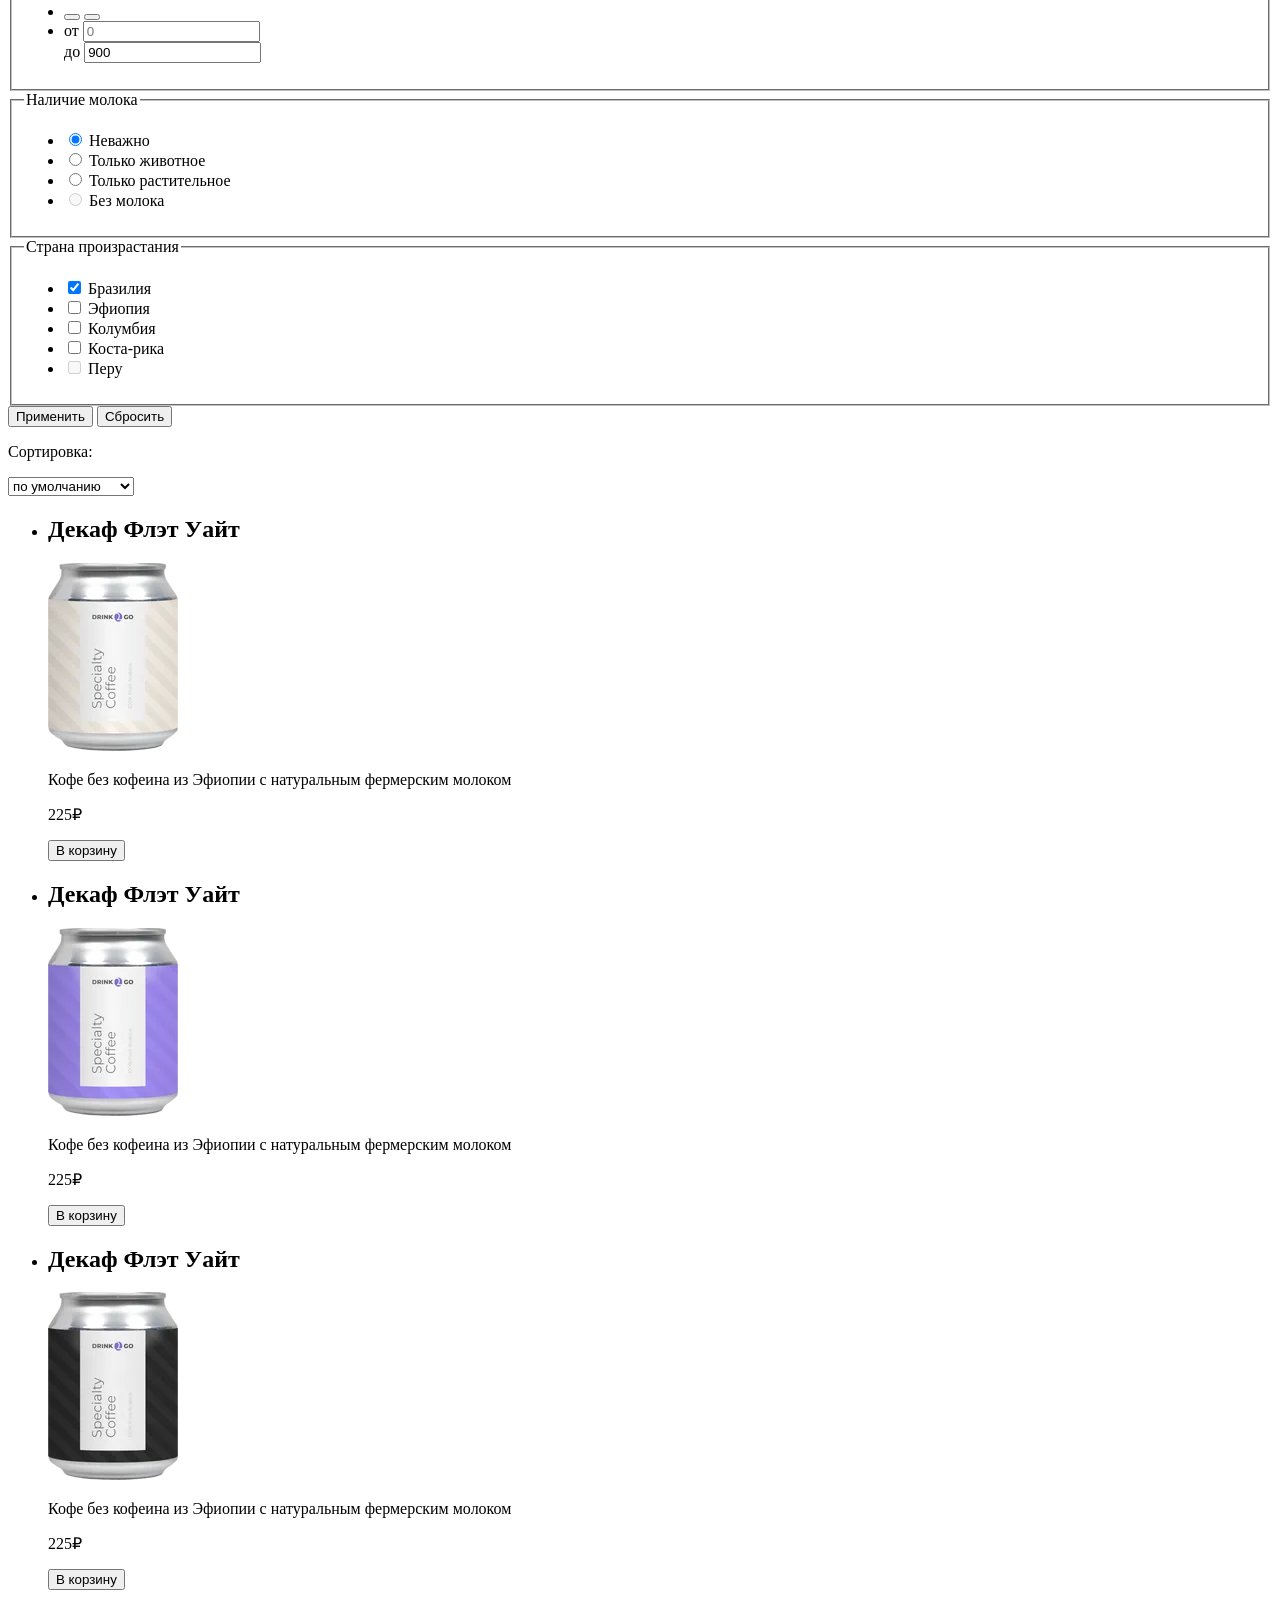
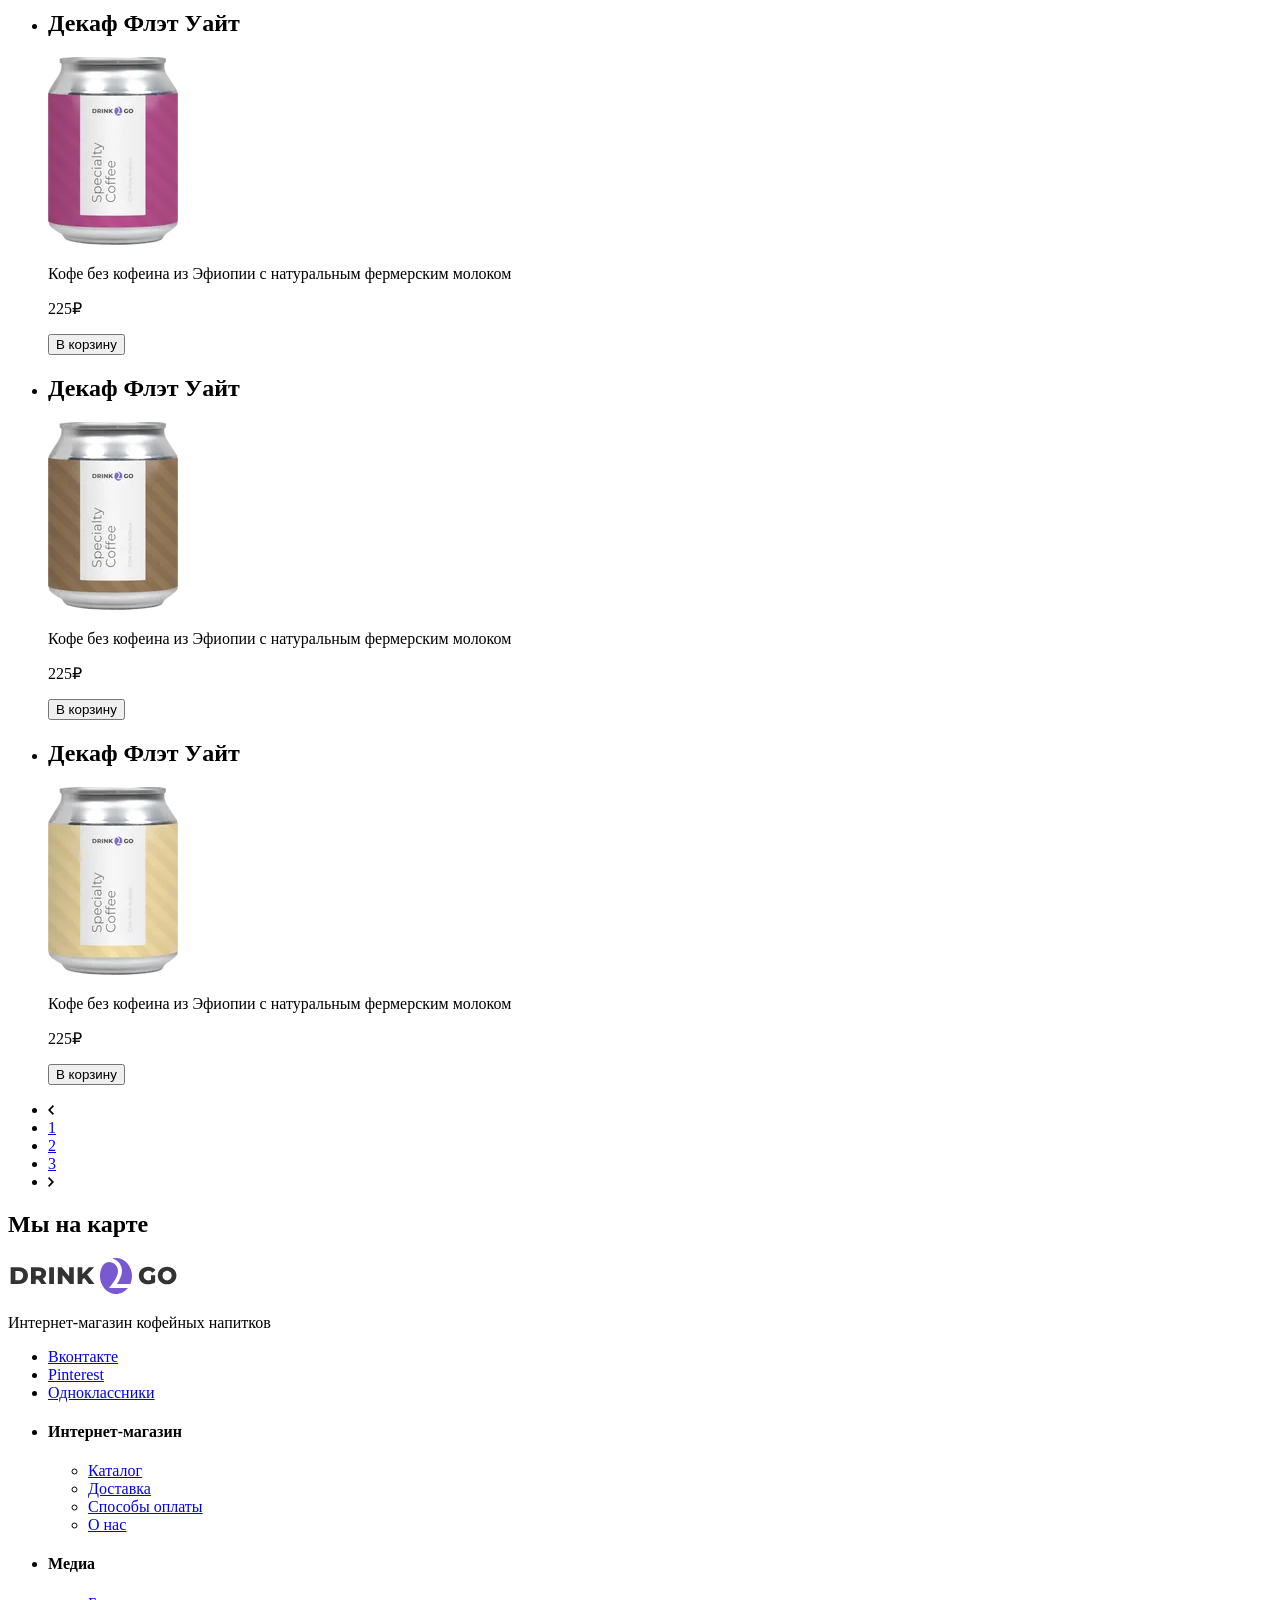
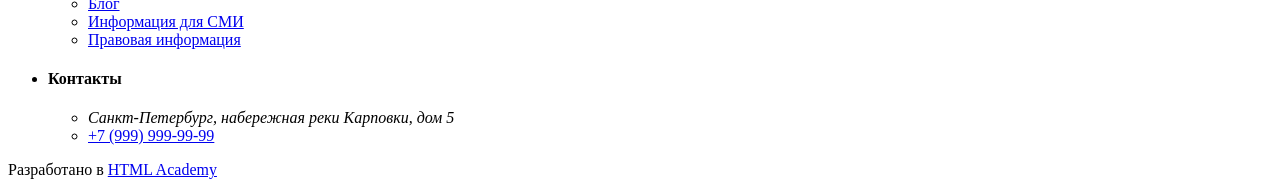
==== commit d1bafdf1: "del color outline" ====
--- a/source/index.html
+++ b/source/index.html
@@ -140,274 +140,283 @@
         <h2 class="catalog__title">Каталог кофейных напитков</h2>
         <p class="catalog__promo-text">Каталог</p>
 
-
-        <div class="catalog__filter">
-          <form class="catalog__filter-form" action="https://echo.htmlacademy.ru/" method="post">
-            <!-- slider -->
-
-            <fieldset class="catalog__filter-group">
-              <legend class="catalog__filter-title">Цена</legend>
-              <ul class="catalog__filter-cost-list">
-                <li class="catalog__filter-cost-item">
-                  <div class="catalog__slider-wrapper">
-                    <div class="catalog__slider-content"></div>
-                    <div class="catalog__slider-content catalog__slider-content--active"
-                      style="left: 0px; width: 236px;">
-                      <button class="catalog__slider catalog__slider--min" type="button"
-                        style="left: 0px;"><span></span></button>
-                      <button class="catalog__slider catalog__slider--max" type="button"
-                        style="left: 236px;"><span></span></button>
+        <div class="catalog__inner">
+          <div class="catalog__filter">
+            <form class="catalog__filter-form" action="https://echo.htmlacademy.ru/" method="post">
+              <!-- slider -->
+
+              <fieldset class="catalog__filter-group">
+                <legend class="catalog__filter-title">Цена</legend>
+                <ul class="catalog__filter-cost-list">
+                  <li class="catalog__filter-cost-item">
+                    <div class="catalog__slider-wrapper">
+                      <div class="catalog__slider-content"></div>
+                      <div class="catalog__slider-content catalog__slider-content--active">
+                        <button class="catalog__slider catalog__slider--min" type="button"><span></span></button>
+                        <button class="catalog__slider catalog__slider--max" type="button"><span></span></button>
+                      </div>
                     </div>
-                  </div>
-                </li>
-                <li class="catalog__filter-cost-item ">
-                  <div class="catalog__cost-input-wrapper">
-                    <label class="catalog__control-filter-cost">
-                      <span class="catalog__control-filter-text visually-hidden">от</span>
-                      <input class="catalog__filter-cost-input catalog__filter-cost-input--left" name="low-cost"
-                        type="text" placeholder="0">
-                    </label>
-                    <div></div>
-                    <label class="catalog__control-filter-cost">
-                      <span class="catalog__control-filter-text visually-hidden">до</span>
-                      <input class="catalog__filter-cost-input catalog__filter-cost-input--right" name="hight-cost"
-                        type="text" value="900">
-                    </label>
-                  </div>
-                </li>
-              </ul>
-            </fieldset>
-
-            <!-- radio -->
-            <fieldset class="catalog__filter-group">
-              <legend class="catalog__filter-title">Наличие молока</legend>
-              <ul class="catalog__filter-radio-list">
-                <li class="catalog__filter-radio-item">
-                  <label class="catalog__control">
-                    <input class="catalog__control-input visually-hidden" type="radio" name="type-milk"
-                      value="hight-hotel" checked>
-                    <span class="catalog__control-input-check catalog__control-input-radio"><span></span></span>
-                    <span class="catalog__control-input-text">Неважно</span>
-                  </label>
-                </li>
-                <li class="catalog__filter-radio-item">
-                  <label class="catalog__control">
-                    <input class="catalog__control-input visually-hidden" type="radio" name="type-milk" value="hotel">
-                    <span class="catalog__control-input-check catalog__control-input-radio"><span></span></span>
-                    <span class="catalog__control-input-text">Только животное</span>
-                  </label>
-                </li>
-                <li class="catalog__filter-radio-item">
-                  <label class="catalog__control">
-                    <input class="catalog__control-input visually-hidden" type="radio" name="type-milk"
-                      value="apartament">
-                    <span class="catalog__control-input-check catalog__control-input-radio"><span></span></span>
-                    <span class="catalog__control-input-text">Только растительное</span>
-                  </label>
-                </li>
-                <li class="catalog__filter-radio-item catalog__filter-radio-item--disabled">
-                  <label class="catalog__control">
-                    <input class="catalog__control-input visually-hidden" type="radio" name="type-milk"
-                      value="apartament" disabled>
-                    <span class="catalog__control-input-check catalog__control-input-radio"><span></span></span>
-                    <span class="catalog__control-input-text">Без молока</span>
-                  </label>
-                </li>
-              </ul>
-            </fieldset>
-            <!-- checkbox -->
-            <fieldset class="catalog__filter-group">
-              <legend class="catalog__filter-title">Страна произрастания</legend>
-              <ul class="catalog__filter-checkbox-list">
-                <li class="catalog__filter-checkbox-item">
-                  <label class="catalog__control catalog__control--checkbox">
-                    <input class="catalog__control-input visually-hidden" type="checkbox" name="brasil" checked>
-                    <span class="catalog__control-input-check catalog__control-input-check--checkbox"></span>
-                    <span class="catalog__control-input-text">Бразилия</span>
-                  </label>
-                </li>
-                <li class="catalog__filter-checkbox-item">
-                  <label class="catalog__control catalog__control--checkbox">
-                    <input class="catalog__control-input visually-hidden" type="checkbox" name="efiop">
-                    <span class="catalog__control-input-check catalog__control-input-check--checkbox"></span>
-                    <span class="catalog__control-input-text">Эфиопия</span>
-                  </label>
-                </li>
-                <li class="catalog__filter-checkbox-item">
-                  <label class="catalog__control catalog__control--checkbox">
-                    <input class="catalog__control-input visually-hidden" type="checkbox" name="columb">
-                    <span class="catalog__control-input-check catalog__control-input-check--checkbox"></span>
-                    <span class="catalog__control-input-text">Колумбия</span>
-                  </label>
-                </li>
-                <li class="catalog__filter-checkbox-item">
-                  <label class="catalog__control catalog__control--checkbox">
-                    <input class="catalog__control-input visually-hidden" type="checkbox" name="kosta-rika">
-                    <span class="catalog__control-input-check catalog__control-input-check--checkbox"></span>
-                    <span class="catalog__control-input-text">Коста-рика</span>
-                  </label>
-                </li>
-                <li class="catalog__filter-checkbox-item">
-                  <label class="catalog__control  catalog__control--checkbox">
-                    <input class="catalog__control-input visually-hidden" type="checkbox" name="peru" disabled>
-                    <span class="catalog__control-input-check catalog__control-input-check--checkbox"></span>
-                    <span class="catalog__control-input-text">Перу</span>
-                  </label>
-                </li>
-              </ul>
-            </fieldset>
-
-
-            <div class="catalog__container-button">
-              <button class="catalog__button--apply button" type="submit">Применить</button>
-              <button class="catalog__button--reset button" type="reset">Сбросить</button>
+                  </li>
+                  <li class="catalog__filter-cost-item ">
+                    <div class="catalog__cost-input-wrapper">
+                      <label class="catalog__control-filter-cost">
+                        <span class="catalog__control-filter-text visually-hidden">от</span>
+                        <input class="catalog__filter-cost-input catalog__filter-cost-input--left" name="low-cost"
+                          type="text" placeholder="0">
+                      </label>
+                      <div></div>
+                      <label class="catalog__control-filter-cost">
+                        <span class="catalog__control-filter-text visually-hidden">до</span>
+                        <input class="catalog__filter-cost-input catalog__filter-cost-input--right" name="hight-cost"
+                          type="text" value="900">
+                      </label>
+                    </div>
+                  </li>
+                </ul>
+              </fieldset>
+
+              <!-- radio -->
+              <fieldset class="catalog__filter-group">
+                <legend class="catalog__filter-title">Наличие молока</legend>
+                <ul class="catalog__filter-radio-list">
+                  <li class="catalog__filter-radio-item">
+                    <label class="catalog__control">
+                      <input class="catalog__control-input visually-hidden" type="radio" name="type-milk"
+                        value="hight-hotel" checked>
+                      <span class="catalog__control-input-check catalog__control-input-radio"><span></span></span>
+                      <span class="catalog__control-input-text">Неважно</span>
+                    </label>
+                  </li>
+                  <li class="catalog__filter-radio-item">
+                    <label class="catalog__control">
+                      <input class="catalog__control-input visually-hidden" type="radio" name="type-milk" value="hotel">
+                      <span class="catalog__control-input-check catalog__control-input-radio"><span></span></span>
+                      <span class="catalog__control-input-text">Только животное</span>
+                    </label>
+                  </li>
+                  <li class="catalog__filter-radio-item">
+                    <label class="catalog__control">
+                      <input class="catalog__control-input visually-hidden" type="radio" name="type-milk"
+                        value="apartament">
+                      <span class="catalog__control-input-check catalog__control-input-radio"><span></span></span>
+                      <span class="catalog__control-input-text">Только растительное</span>
+                    </label>
+                  </li>
+                  <li class="catalog__filter-radio-item catalog__filter-radio-item--disabled">
+                    <label class="catalog__control">
+                      <input class="catalog__control-input visually-hidden" type="radio" name="type-milk"
+                        value="apartament" disabled>
+                      <span class="catalog__control-input-check catalog__control-input-radio"><span></span></span>
+                      <span class="catalog__control-input-text">Без молока</span>
+                    </label>
+                  </li>
+                </ul>
+              </fieldset>
+              <!-- checkbox -->
+              <fieldset class="catalog__filter-group">
+                <legend class="catalog__filter-title">Страна произрастания</legend>
+                <ul class="catalog__filter-checkbox-list">
+                  <li class="catalog__filter-checkbox-item">
+                    <label class="catalog__control catalog__control--checkbox">
+                      <input class="catalog__control-input visually-hidden" type="checkbox" name="brasil" checked>
+                      <span class="catalog__control-input-check catalog__control-input-check--checkbox"></span>
+                      <span class="catalog__control-input-text">Бразилия</span>
+                    </label>
+                  </li>
+                  <li class="catalog__filter-checkbox-item">
+                    <label class="catalog__control catalog__control--checkbox">
+                      <input class="catalog__control-input visually-hidden" type="checkbox" name="efiop">
+                      <span class="catalog__control-input-check catalog__control-input-check--checkbox"></span>
+                      <span class="catalog__control-input-text">Эфиопия</span>
+                    </label>
+                  </li>
+                  <li class="catalog__filter-checkbox-item">
+                    <label class="catalog__control catalog__control--checkbox">
+                      <input class="catalog__control-input visually-hidden" type="checkbox" name="columb">
+                      <span class="catalog__control-input-check catalog__control-input-check--checkbox"></span>
+                      <span class="catalog__control-input-text">Колумбия</span>
+                    </label>
+                  </li>
+                  <li class="catalog__filter-checkbox-item">
+                    <label class="catalog__control catalog__control--checkbox">
+                      <input class="catalog__control-input visually-hidden" type="checkbox" name="kosta-rika">
+                      <span class="catalog__control-input-check catalog__control-input-check--checkbox"></span>
+                      <span class="catalog__control-input-text">Коста-рика</span>
+                    </label>
+                  </li>
+                  <li class="catalog__filter-checkbox-item">
+                    <label class="catalog__control  catalog__control--checkbox">
+                      <input class="catalog__control-input visually-hidden" type="checkbox" name="peru" disabled>
+                      <span class="catalog__control-input-check catalog__control-input-check--checkbox"></span>
+                      <span class="catalog__control-input-text">Перу</span>
+                    </label>
+                  </li>
+                </ul>
+              </fieldset>
+
+
+              <div class="catalog__container-button">
+                <button class="catalog__button--apply button" type="submit">Применить</button>
+                <button class="catalog__button--reset button" type="reset">Сбросить</button>
+              </div>
+
+            </form>
+          </div>
+          <div class="catalog__result-wrapper">
+            <div class="catalog__results">
+              <form class="catalog__sort" action="https://echo.htmlacademy.ru/" method="post">
+                <div class="catalog__sort-group">
+                  <p class="catalog__sort-title">Сортировка:</p>
+                  <select class="catalog__sort-select" name="sort" id="sort">
+                    <option value="default">по умолчанию</option>
+                    <option value="price">по цене</option>
+                    <option value="popular">по популярности</option>
+                  </select>
+                </div>
+              </form>
+
             </div>
-
-          </form>
+            <ul class="catalog__item">
+              <!-- 1 -->
+              <li class="catalog__items catalog-card">
+                <h2 class="catalog-card__title">Декаф Флэт Уайт</h2>
+                <div class="catalog-card__image-wrapper">
+                  <picture>
+                    <source type="image/webp" width="130" height="188"
+                      srcset="images/coffee-can-1@1x.webp 1x, images/coffee-can-1@2x.webp 2x">
+                    <img class="hero__image" src="images/coffee-can-1@1x.png" srcset="images/coffee-can-1@2x.png"
+                      width="130" height="188" alt="Декаф Флэт Уайт">
+                  </picture>
+                </div>
+                <p class="catalog-card__description">Кофе без кофеина из Эфиопии
+                  с натуральным фермерским молоком</p>
+                <div class="catalog-card__cost-wrapper">
+                  <p class="catalog-card__price"><span>225</span>₽</p>
+                  <button class="catalog-card__button button">В корзину</button>
+                </div>
+              </li>
+              <!-- 2 -->
+              <li class="catalog__items catalog-card">
+                <h2 class="catalog-card__title">Декаф Флэт Уайт</h2>
+                <div class="catalog-card__image-wrapper">
+                  <picture>
+                    <source type="image/webp" width="130" height="188"
+                      srcset="images/coffee-can-2@1x.webp 1x, images/coffee-can-2@2x.webp 2x">
+                    <img class="hero__image" src="images/coffee-can-2@1x.png" srcset="images/coffee-can-2@2x.png"
+                      width="130" height="188" alt="Декаф Флэт Уайт">
+                  </picture>
+                </div>
+                <p class="catalog-card__description">Кофе без кофеина из Эфиопии
+                  с натуральным фермерским молоком</p>
+                <div class="catalog-card__cost-wrapper">
+                  <p class="catalog-card__price"><span>225</span>₽</p>
+                  <button class="catalog-card__button button">В корзину</button>
+                </div>
+              </li>
+              <!-- 3 -->
+              <li class="catalog__items catalog-card">
+                <h2 class="catalog-card__title">Декаф Флэт Уайт</h2>
+                <div class="catalog-card__image-wrapper">
+                  <picture>
+                    <source type="image/webp" width="130" height="188"
+                      srcset="images/coffee-can-3@1x.webp 1x, images/coffee-can-3@2x.webp 2x">
+                    <img class="hero__image" src="images/coffee-can-3@1x.png" srcset="images/coffee-can-3@2x.png"
+                      width="130" height="188" alt="Декаф Флэт Уайт">
+                  </picture>
+                </div>
+                <p class="catalog-card__description">Кофе без кофеина из Эфиопии
+                  с натуральным фермерским молоком</p>
+                <div class="catalog-card__cost-wrapper">
+                  <p class="catalog-card__price"><span>225</span>₽</p>
+                  <button class="catalog-card__button button">В корзину</button>
+                </div>
+              </li>
+              <!-- 4 -->
+              <li class="catalog__items catalog-card">
+                <h2 class="catalog-card__title">Декаф Флэт Уайт</h2>
+                <div class="catalog-card__image-wrapper">
+                  <picture>
+                    <source type="image/webp" width="130" height="188"
+                      srcset="images/coffee-can-4@1x.webp 1x, images/coffee-can-4@2x.webp 2x">
+                    <img class="hero__image" src="images/coffee-can-4@1x.png" srcset="images/coffee-can-4@2x.png"
+                      width="130" height="188" alt="Декаф Флэт Уайт">
+                  </picture>
+                </div>
+                <p class="catalog-card__description">Кофе без кофеина из Эфиопии
+                  с натуральным фермерским молоком</p>
+                <div class="catalog-card__cost-wrapper">
+                  <p class="catalog-card__price"><span>225</span>₽</p>
+                  <button class="catalog-card__button button">В корзину</button>
+                </div>
+              </li>
+              <!-- 5 -->
+              <li class="catalog__items catalog-card">
+                <h2 class="catalog-card__title">Декаф Флэт Уайт</h2>
+                <div class="catalog-card__image-wrapper">
+                  <picture>
+                    <source type="image/webp" width="130" height="188"
+                      srcset="images/coffee-can-5@1x.webp 1x, images/coffee-can-5@2x.webp 2x">
+                    <img class="hero__image" src="images/coffee-can-5@1x.png" srcset="images/coffee-can-5@2x.png"
+                      width="130" height="188" alt="Декаф Флэт Уайт">
+                  </picture>
+                </div>
+                <p class="catalog-card__description">Кофе без кофеина из Эфиопии
+                  с натуральным фермерским молоком</p>
+                <div class="catalog-card__cost-wrapper">
+                  <p class="catalog-card__price"><span>225</span>₽</p>
+                  <button class="catalog-card__button button">В корзину</button>
+                </div>
+              </li>
+              <!-- 6 -->
+              <li class="catalog__items catalog-card">
+                <h2 class="catalog-card__title">Декаф Флэт Уайт</h2>
+                <div class="catalog-card__image-wrapper">
+                  <picture>
+                    <source type="image/webp" width="130" height="188"
+                      srcset="images/coffee-can-6@1x.webp 1x, images/coffee-can-6@2x.webp 2x">
+                    <img class="hero__image" src="images/coffee-can-6@1x.png" srcset="images/coffee-can-6@2x.png"
+                      width="130" height="188" alt="Декаф Флэт Уайт">
+                  </picture>
+                </div>
+                <p class="catalog-card__description">Кофе без кофеина из Эфиопии
+                  с натуральным фермерским молоком</p>
+                <div class="catalog-card__cost-wrapper">
+                  <p class="catalog-card__price"><span>225</span>₽</p>
+                  <button class="catalog-card__button button">В корзину</button>
+                </div>
+              </li>
+            </ul>
+
+            <ul class="catalog__pagination pagination">
+              <li class="pagination__items">
+                <a class="pagination__items-link pagination__items-link--arrow-back" href="#">
+                  <svg width="6" height="10" viewBox="0 0 6 10" xmlns="http://www.w3.org/2000/svg">
+                    <path fill-rule="evenodd" clip-rule="evenodd"
+                      d="m4.8 0 1.2 1.24-3.62 3.76 3.62 3.76-1.2 1.24-4.8-5 4.8-5Z" />
+                  </svg>
+                </a>
+              </li>
+              <li class="pagination__items">
+                <a class="pagination__items-link" href="#">1
+                </a>
+              </li>
+              <li class="pagination__items pagination__items--active">
+                <a class="pagination__items-link" href="#">2</a>
+              </li>
+              <li class="pagination__items">
+                <a class="pagination__items-link" href="#">3</a>
+              </li>
+              <li class="pagination__items">
+                <a class="pagination__items-link pagination__items-link--arrow-next" href="#">
+                  <svg width="6" height="10" viewBox="0 0 6 10" xmlns="http://www.w3.org/2000/svg"
+                    transform="scale(-1 1)">
+                    <path fill-rule="evenodd" clip-rule="evenodd"
+                      d="m4.8 0 1.2 1.24-3.62 3.76 3.62 3.76-1.2 1.24-4.8-5 4.8-5Z" />
+                  </svg></a>
+              </li>
+            </ul>
+          </div>
         </div>
-
-        <div class="catalog__results">
-          <form class="catalog__sort" action="https://echo.htmlacademy.ru/" method="post">
-            <div class="catalog__sort-group">
-              <p class="catalog__sort-title">Сортировка:</p>
-              <select class="catalog__sort-select" name="sort" id="sort">
-                <option value="default">по умолчанию</option>
-                <option value="price">по цене</option>
-                <option value="popular">по популярности</option>
-              </select>
-            </div>
-          </form>
-
-        </div>
-        <ul class="catalog__item">
-          <!-- 1 -->
-          <li class="catalog__items catalog-card">
-            <h2 class="catalog-card__title">Декаф Флэт Уайт</h2>
-            <div class="catalog-card__image-wrapper">
-              <picture>
-                <source type="image/webp" width="130" height="188"
-                  srcset="images/coffee-can-1@1x.webp 1x, images/coffee-can-1@2x.webp 2x">
-                <img class="hero__image" src="images/coffee-can-1@1x.png" srcset="images/coffee-can-1@2x.png"
-                  width="130" height="188" alt="Декаф Флэт Уайт">
-              </picture>
-            </div>
-            <p class="catalog-card__description">Кофе без кофеина из Эфиопии
-              с натуральным фермерским молоком</p>
-            <div class="catalog-card__cost-wrapper">
-              <p class="catalog-card__price"><span>225</span>₽</p>
-              <button class="catalog-card__button button">В корзину</button>
-            </div>
-          </li>
-          <!-- 2 -->
-          <li class="catalog__items catalog-card">
-            <h2 class="catalog-card__title">Декаф Флэт Уайт</h2>
-            <div class="catalog-card__image-wrapper">
-              <picture>
-                <source type="image/webp" width="130" height="188"
-                  srcset="images/coffee-can-2@1x.webp 1x, images/coffee-can-2@2x.webp 2x">
-                <img class="hero__image" src="images/coffee-can-2@1x.png" srcset="images/coffee-can-2@2x.png"
-                  width="130" height="188" alt="Декаф Флэт Уайт">
-              </picture>
-            </div>
-            <p class="catalog-card__description">Кофе без кофеина из Эфиопии
-              с натуральным фермерским молоком</p>
-            <div class="catalog-card__cost-wrapper">
-              <p class="catalog-card__price"><span>225</span>₽</p>
-              <button class="catalog-card__button button">В корзину</button>
-            </div>
-          </li>
-          <!-- 3 -->
-          <li class="catalog__items catalog-card">
-            <h2 class="catalog-card__title">Декаф Флэт Уайт</h2>
-            <div class="catalog-card__image-wrapper">
-              <picture>
-                <source type="image/webp" width="130" height="188"
-                  srcset="images/coffee-can-3@1x.webp 1x, images/coffee-can-3@2x.webp 2x">
-                <img class="hero__image" src="images/coffee-can-3@1x.png" srcset="images/coffee-can-3@2x.png"
-                  width="130" height="188" alt="Декаф Флэт Уайт">
-              </picture>
-            </div>
-            <p class="catalog-card__description">Кофе без кофеина из Эфиопии
-              с натуральным фермерским молоком</p>
-            <div class="catalog-card__cost-wrapper">
-              <p class="catalog-card__price"><span>225</span>₽</p>
-              <button class="catalog-card__button button">В корзину</button>
-            </div>
-          </li>
-          <!-- 4 -->
-          <li class="catalog__items catalog-card">
-            <h2 class="catalog-card__title">Декаф Флэт Уайт</h2>
-            <div class="catalog-card__image-wrapper">
-              <picture>
-                <source type="image/webp" width="130" height="188"
-                  srcset="images/coffee-can-4@1x.webp 1x, images/coffee-can-4@2x.webp 2x">
-                <img class="hero__image" src="images/coffee-can-4@1x.png" srcset="images/coffee-can-4@2x.png"
-                  width="130" height="188" alt="Декаф Флэт Уайт">
-              </picture>
-            </div>
-            <p class="catalog-card__description">Кофе без кофеина из Эфиопии
-              с натуральным фермерским молоком</p>
-            <div class="catalog-card__cost-wrapper">
-              <p class="catalog-card__price"><span>225</span>₽</p>
-              <button class="catalog-card__button button">В корзину</button>
-            </div>
-          </li>
-          <!-- 5 -->
-          <li class="catalog__items catalog-card">
-            <h2 class="catalog-card__title">Декаф Флэт Уайт</h2>
-            <div class="catalog-card__image-wrapper">
-              <picture>
-                <source type="image/webp" width="130" height="188"
-                  srcset="images/coffee-can-5@1x.webp 1x, images/coffee-can-5@2x.webp 2x">
-                <img class="hero__image" src="images/coffee-can-5@1x.png" srcset="images/coffee-can-5@2x.png"
-                  width="130" height="188" alt="Декаф Флэт Уайт">
-              </picture>
-            </div>
-            <p class="catalog-card__description">Кофе без кофеина из Эфиопии
-              с натуральным фермерским молоком</p>
-            <div class="catalog-card__cost-wrapper">
-              <p class="catalog-card__price"><span>225</span>₽</p>
-              <button class="catalog-card__button button">В корзину</button>
-            </div>
-          </li>
-          <!-- 6 -->
-          <li class="catalog__items catalog-card">
-            <h2 class="catalog-card__title">Декаф Флэт Уайт</h2>
-            <div class="catalog-card__image-wrapper">
-              <picture>
-                <source type="image/webp" width="130" height="188"
-                  srcset="images/coffee-can-6@1x.webp 1x, images/coffee-can-6@2x.webp 2x">
-                <img class="hero__image" src="images/coffee-can-6@1x.png" srcset="images/coffee-can-6@2x.png"
-                  width="130" height="188" alt="Декаф Флэт Уайт">
-              </picture>
-            </div>
-            <p class="catalog-card__description">Кофе без кофеина из Эфиопии
-              с натуральным фермерским молоком</p>
-            <div class="catalog-card__cost-wrapper">
-              <p class="catalog-card__price"><span>225</span>₽</p>
-              <button class="catalog-card__button button">В корзину</button>
-            </div>
-          </li>
-        </ul>
-
-        <ul class="catalog__pagination pagination">
-          <li class="pagination__items">
-            <a class="pagination__items-link" href="#">w</a>
-          </li>
-          <li class="pagination__items">
-            <a class="pagination__items-link" href="#">1
-            </a>
-          </li>
-          <li class="pagination__items pagination__items--active">
-            <a class="pagination__items-link" href="#">2</a>
-          </li>
-          <li class="pagination__items">
-            <a class="pagination__items-link" href="#">3</a>
-          </li>
-          <li class="pagination__items">
-            <a class="pagination__items-link" href="#">w</a>
-          </li>
-        </ul>
 
       </div>
 
